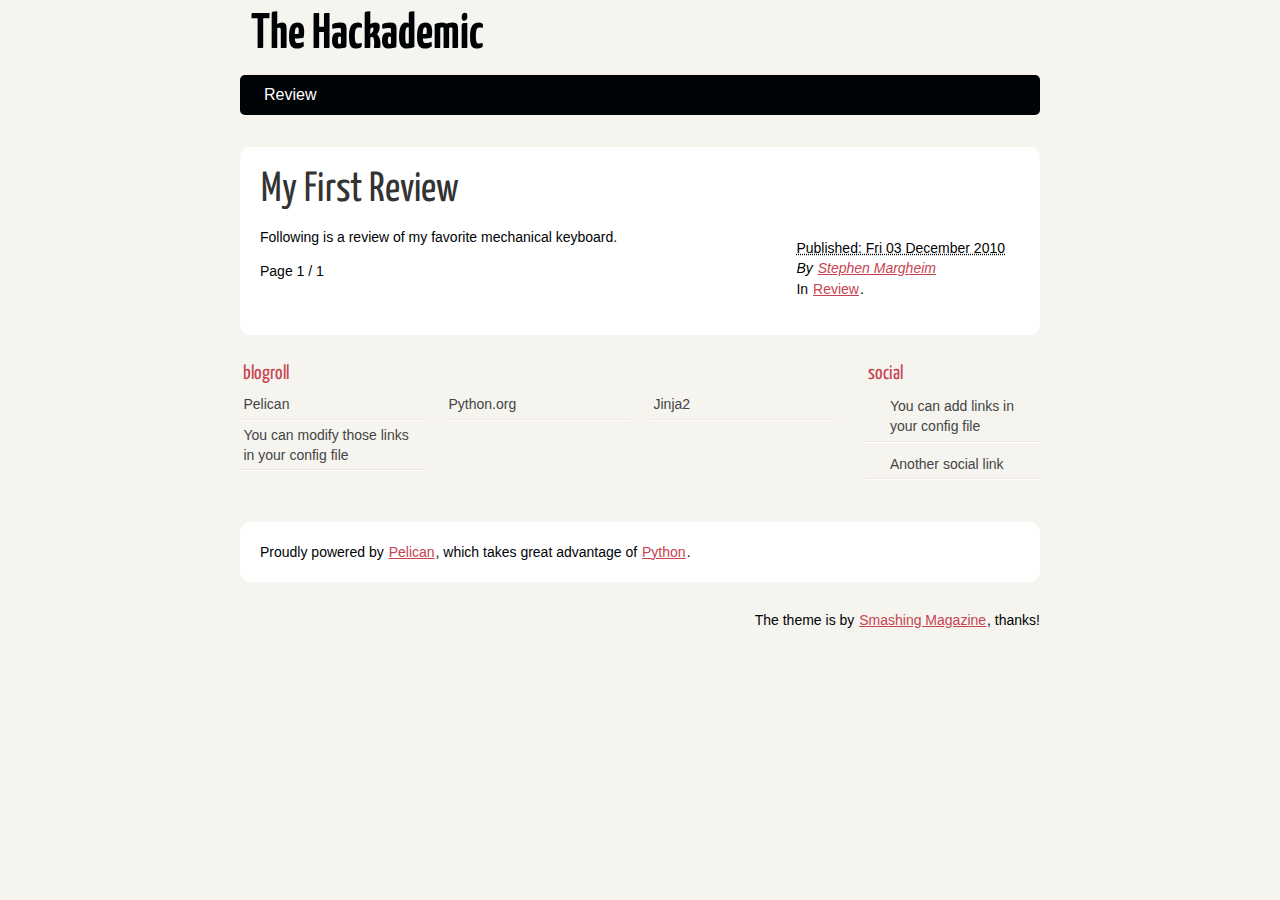
==== index.html @ 0748febf "Update documentation" ====
<!DOCTYPE html>
<html lang="en">
<head>
        <meta charset="utf-8" />
        <title>The Hackademic</title>
        <link rel="stylesheet" href="/theme/css/main.css" />

        <!--[if IE]>
            <script src="http://html5shiv.googlecode.com/svn/trunk/html5.js"></script>
        <![endif]-->
</head>

<body id="index" class="home">
        <header id="banner" class="body">
                <h1><a href="/">The Hackademic </a></h1>
                <nav><ul>
                    <li><a href="/category/review.html">Review</a></li>
                </ul></nav>
        </header><!-- /#banner -->

            <aside id="featured" class="body">
                <article>
                    <h1 class="entry-title"><a href="/my-first-review.html">My First Review</a></h1>
<footer class="post-info">
        <abbr class="published" title="2010-12-03T10:20:00">
                Published: Fri 03 December 2010
        </abbr>

        <address class="vcard author">
                By                         <a class="url fn" href="/author/stephen-margheim.html">Stephen Margheim</a>
        </address>
<p>In <a href="/category/review.html">Review</a>. </p>

</footer><!-- /.post-info --><p>Following is a review of my favorite mechanical keyboard.</p>                </article>
<p class="paginator">
    Page 1 / 1
</p>
            </aside><!-- /#featured -->
        <section id="extras" class="body">
                <div class="blogroll">
                        <h2>blogroll</h2>
                        <ul>
                            <li><a href="http://getpelican.com/">Pelican</a></li>
                            <li><a href="http://python.org/">Python.org</a></li>
                            <li><a href="http://jinja.pocoo.org/">Jinja2</a></li>
                            <li><a href="#">You can modify those links in your config file</a></li>
                        </ul>
                </div><!-- /.blogroll -->
                <div class="social">
                        <h2>social</h2>
                        <ul>

                            <li><a href="#">You can add links in your config file</a></li>
                            <li><a href="#">Another social link</a></li>
                        </ul>
                </div><!-- /.social -->
        </section><!-- /#extras -->

        <footer id="contentinfo" class="body">
                <address id="about" class="vcard body">
                Proudly powered by <a href="http://getpelican.com/">Pelican</a>, which takes great advantage of <a href="http://python.org">Python</a>.
                </address><!-- /#about -->

                <p>The theme is by <a href="http://coding.smashingmagazine.com/2009/08/04/designing-a-html-5-layout-from-scratch/">Smashing Magazine</a>, thanks!</p>
        </footer><!-- /#contentinfo -->

</body>
</html>
---- theme/css/main.css ----
/*
	Name: Smashing HTML5
	Date: July 2009
	Description: Sample layout for HTML5 and CSS3 goodness.
	Version: 1.0
	License: MIT <http://opensource.org/licenses/MIT>
	Licensed by: Smashing Media GmbH <http://www.smashingmagazine.com/>
	Original author: Enrique Ramírez <http://enrique-ramirez.com/>
*/

/* Imports */
@import url("reset.css");
@import url("pygment.css");
@import url("typogrify.css");
@import url(//fonts.googleapis.com/css?family=Yanone+Kaffeesatz&subset=latin);

/***** Global *****/
/* Body */
body {
    background: #F5F4EF;
    color: #000305;
    font-size: 87.5%; /* Base font size: 14px */
    font-family: 'Trebuchet MS', Trebuchet, 'Lucida Sans Unicode', 'Lucida Grande', 'Lucida Sans', Arial, sans-serif;
    line-height: 1.429;
    margin: 0;
    padding: 0;
    text-align: left;
}

/* Headings */
h1 {font-size: 2em }
h2 {font-size: 1.571em}	/* 22px */
h3 {font-size: 1.429em}	/* 20px */
h4 {font-size: 1.286em}	/* 18px */
h5 {font-size: 1.143em}	/* 16px */
h6 {font-size: 1em}		/* 14px */

h1, h2, h3, h4, h5, h6 {
	font-weight: 400;
	line-height: 1.1;
	margin-bottom: .8em;
    font-family: 'Yanone Kaffeesatz', arial, serif;
}

h3, h4, h5, h6 { margin-top: .8em; }
	
hr { border: 2px solid #EEEEEE; }

/* Anchors */
a {outline: 0;}
a img {border: 0px; text-decoration: none;}
a:link, a:visited {
	color: #C74350;
	padding: 0 1px;
	text-decoration: underline;
}
a:hover, a:active {
	background-color: #C74350;
	color: #fff;
	text-decoration: none;
	text-shadow: 1px 1px 1px #333;
}

h1 a:hover {
    background-color: inherit
}
	
/* Paragraphs */
div.line-block,
p { margin-top: 1em;
    margin-bottom: 1em;}

strong, b {font-weight: bold;}
em, i {font-style: italic;}

/* Lists */
ul {
	list-style: outside disc;
	margin: 0em 0 0 1.5em;
}

ol {
	list-style: outside decimal;
	margin: 0em 0 0 1.5em;
}

li { margin-top: 0.5em;}

.post-info {
    float:right;
    margin:10px;
    padding:5px;
}

.post-info p{
    margin-top: 1px;
    margin-bottom: 1px;
}

.readmore { float: right }

dl {margin: 0 0 1.5em 0;}
dt {font-weight: bold;}
dd {margin-left: 1.5em;}

pre{background-color:  rgb(238, 238, 238); padding: 10px; margin: 10px; overflow: auto;}

/* Quotes */
blockquote {
    margin: 20px;
    font-style: italic;
}
cite {}

q {}

div.note {
   float: right;
   margin: 5px;
   font-size: 85%;
   max-width: 300px;
}

/* Tables */
table {margin: .5em auto 1.5em auto; width: 98%;}
	
	/* Thead */
	thead th {padding: .5em .4em; text-align: left;}
	thead td {}

	/* Tbody */
	tbody td {padding: .5em .4em;}
	tbody th {}
	
	tbody .alt td {}
	tbody .alt th {}
	
	/* Tfoot */
	tfoot th {}
	tfoot td {}
	
/* HTML5 tags */
header, section, footer,
aside, nav, article, figure {
	display: block;
}

/***** Layout *****/
.body {clear: both; margin: 0 auto; width: 800px;}
img.right, figure.right {float: right; margin: 0 0 2em 2em;}
img.left, figure.left {float: left; margin: 0 2em 2em 0;}

/*
	Header
*****************/
#banner {
	margin: 0 auto;
	padding: 2.5em 0 0 0;
}

	/* Banner */
	#banner h1 {font-size: 3.571em; line-height: 0;}
	#banner h1 a:link, #banner h1 a:visited {
		color: #000305;
		display: block;
		font-weight: bold;
		margin: 0 0 .6em .2em;
		text-decoration: none;
	}
	#banner h1 a:hover, #banner h1 a:active {
		background: none;
		color: #C74350;
		text-shadow: none;
	}
	
	#banner h1 strong {font-size: 0.36em; font-weight: normal;}
	
	/* Main Nav */
	#banner nav {
		background: #000305;
		font-size: 1.143em;
		height: 40px;
		line-height: 30px;
		margin: 0 auto 2em auto;
		padding: 0;
		text-align: center;
		width: 800px;
		
		border-radius: 5px;
		-moz-border-radius: 5px;
		-webkit-border-radius: 5px;
	}
	
	#banner nav ul {list-style: none; margin: 0 auto; width: 800px;}
	#banner nav li {float: left; display: inline; margin: 0;}
	
	#banner nav a:link, #banner nav a:visited {
		color: #fff;
		display: inline-block;
		height: 30px;
		padding: 5px 1.5em;
		text-decoration: none;
	}
	#banner nav a:hover, #banner nav a:active,
	#banner nav .active a:link, #banner nav .active a:visited {
		background: #C74451;
		color: #fff;
		text-shadow: none !important;
	}
	
	#banner nav li:first-child a {
		border-top-left-radius: 5px;
		-moz-border-radius-topleft: 5px;
		-webkit-border-top-left-radius: 5px;
		
		border-bottom-left-radius: 5px;
		-moz-border-radius-bottomleft: 5px;
		-webkit-border-bottom-left-radius: 5px;
	}

/*
	Featured
*****************/
#featured {
	background: #fff;
	margin-bottom: 2em;
	overflow: hidden;
	padding: 20px;
	width: 760px;
	
	border-radius: 10px;
	-moz-border-radius: 10px;
	-webkit-border-radius: 10px;
}

#featured figure {
	border: 2px solid #eee;
	float: right;
	margin: 0.786em 2em 0 5em;
	width: 248px;
}
#featured figure img {display: block; float: right;}

#featured h2 {color: #C74451; font-size: 1.714em; margin-bottom: 0.333em;}
#featured h3 {font-size: 1.429em; margin-bottom: .5em;}

#featured h3 a:link, #featured h3 a:visited {color: #000305; text-decoration: none;}
#featured h3 a:hover, #featured h3 a:active {color: #fff;}

/*
	Body
*****************/
#content {
	background: #fff;
	margin-bottom: 2em;
	overflow: hidden;
	padding: 20px 20px;
	width: 760px;
	
	border-radius: 10px;
	-moz-border-radius: 10px;
	-webkit-border-radius: 10px;
}

/*
	Extras
*****************/
#extras {margin: 0 auto 3em auto; overflow: hidden;}

#extras ul {list-style: none; margin: 0;}
#extras li {border-bottom: 1px solid #fff;}
#extras h2 {
	color: #C74350;
	font-size: 1.429em;
	margin-bottom: .25em;
	padding: 0 3px;
}

#extras a:link, #extras a:visited {
	color: #444;
	display: block;
	border-bottom: 1px solid #F4E3E3;
	text-decoration: none;
	padding: .3em .25em;
}

#extras a:hover, #extras a:active {color: #fff;}

	/* Blogroll */
	#extras .blogroll {
		float: left;
		width: 615px;
	}
	
	#extras .blogroll li {float: left; margin: 0 20px 0 0; width: 185px;}
	
	/* Social */
	#extras .social {
		float: right;
		width: 175px;
	}
	
	#extras div[class='social'] a {
		background-repeat: no-repeat;
		background-position: 3px 6px;
		padding-left: 25px;
	}
	
		/* Icons */
		.social a[href*='about.me'] {background-image: url('../images/icons/aboutme.png');}
		.social a[href*='bitbucket.org'] {background-image: url('../images/icons/bitbucket.png');}
		.social a[href*='delicious.com'] {background-image: url('../images/icons/delicious.png');}
		.social a[href*='digg.com'] {background-image: url('../images/icons/digg.png');}
		.social a[href*='facebook.com'] {background-image: url('../images/icons/facebook.png');}
		.social a[href*='gitorious.org'] {background-image: url('../images/icons/gitorious.png');}
		.social a[href*='github.com'],
		.social a[href*='git.io'] {
			background-image: url('../images/icons/github.png');
			background-size: 16px 16px;
		}
		.social a[href*='gittip.com'] {background-image: url('../images/icons/gittip.png');}
		.social a[href*='plus.google.com'] {background-image: url('../images/icons/google-plus.png');}
		.social a[href*='groups.google.com'] {background-image: url('../images/icons/google-groups.png');}
		.social a[href*='news.ycombinator.com'],
		.social a[href*='hackernewsers.com'] {background-image: url('../images/icons/hackernews.png');}
		.social a[href*='last.fm'], .social a[href*='lastfm.'] {background-image: url('../images/icons/lastfm.png');}
		.social a[href*='linkedin.com'] {background-image: url('../images/icons/linkedin.png');}
		.social a[href*='reddit.com'] {background-image: url('../images/icons/reddit.png');}
		.social a[type$='atom+xml'], .social a[type$='rss+xml'] {background-image: url('../images/icons/rss.png');}
		.social a[href*='slideshare.net'] {background-image: url('../images/icons/slideshare.png');}
		.social a[href*='speakerdeck.com'] {background-image: url('../images/icons/speakerdeck.png');}
		.social a[href*='stackoverflow.com'] {background-image: url('../images/icons/stackoverflow.png');}
		.social a[href*='twitter.com'] {background-image: url('../images/icons/twitter.png');}
		.social a[href*='vimeo.com'] {background-image: url('../images/icons/vimeo.png');}
		.social a[href*='youtube.com'] {background-image: url('../images/icons/youtube.png');}

/*
	About
*****************/
#about {
	background: #fff;
	font-style: normal;
	margin-bottom: 2em;
	overflow: hidden;
	padding: 20px;
	text-align: left;
	width: 760px;
	
	border-radius: 10px;
	-moz-border-radius: 10px;
	-webkit-border-radius: 10px;
}

#about .primary {float: left; width: 165px;}
#about .primary strong {color: #C64350; display: block; font-size: 1.286em;}
#about .photo {float: left; margin: 5px 20px;}

#about .url:link, #about .url:visited {text-decoration: none;}

#about .bio {float: right; width: 500px;}

/*
	Footer
*****************/
#contentinfo {padding-bottom: 2em; text-align: right;}

/***** Sections *****/
/* Blog */
.hentry {
	display: block;
	clear: both;
	border-bottom: 1px solid #eee;
	padding: 1.5em 0;
}
li:last-child .hentry, #content > .hentry {border: 0; margin: 0;}
#content > .hentry {padding: 1em 0;}
.hentry img{display : none ;}
.entry-title {font-size: 3em; margin-bottom: 10px; margin-top: 0;}
.entry-title a:link, .entry-title a:visited {text-decoration: none; color: #333;}
.entry-title a:visited {background-color: #fff;}

.hentry .post-info * {font-style: normal;}

	/* Content */
	.hentry footer {margin-bottom: 2em;}
	.hentry footer address {display: inline;}
	#posts-list footer address {display: block;}

	/* Blog Index */
	#posts-list {list-style: none; margin: 0;}
	#posts-list .hentry {padding-left: 10px; position: relative;}
	
	#posts-list footer {
		left: 10px;
		position: relative;
        float: left;
		top: 0.5em;
		width: 190px;
	}
	
	/* About the Author */
	#about-author {
		background: #f9f9f9;
		clear: both;
		font-style: normal;
		margin: 2em 0;
		padding: 10px 20px 15px 20px;
		
		border-radius: 5px;
		-moz-border-radius: 5px;
		-webkit-border-radius: 5px;
	}
	
	#about-author strong {
		color: #C64350;
		clear: both;
		display: block;
		font-size: 1.429em;
	}
	
	#about-author .photo {border: 1px solid #ddd; float: left; margin: 5px 1em 0 0;}
	
	/* Comments */
	#comments-list {list-style: none; margin: 0 1em;}
	#comments-list blockquote {
		background: #f8f8f8;
		clear: both;
		font-style: normal;
		margin: 0;
		padding: 15px 20px;
		
		border-radius: 5px;
		-moz-border-radius: 5px;
		-webkit-border-radius: 5px;
	}
	#comments-list footer {color: #888; padding: .5em 1em 0 0; text-align: right;}
	
	#comments-list li:nth-child(2n) blockquote {background: #F5f5f5;}
	
	/* Add a Comment */
	#add-comment label {clear: left; float: left; text-align: left; width: 150px;}
	#add-comment input[type='text'],
	#add-comment input[type='email'],
	#add-comment input[type='url'] {float: left; width: 200px;}
	
	#add-comment textarea {float: left; height: 150px; width: 495px;}
	
	#add-comment p.req {clear: both; margin: 0 .5em 1em 0; text-align: right;}
	
	#add-comment input[type='submit'] {float: right; margin: 0 .5em;}
	#add-comment * {margin-bottom: .5em;}
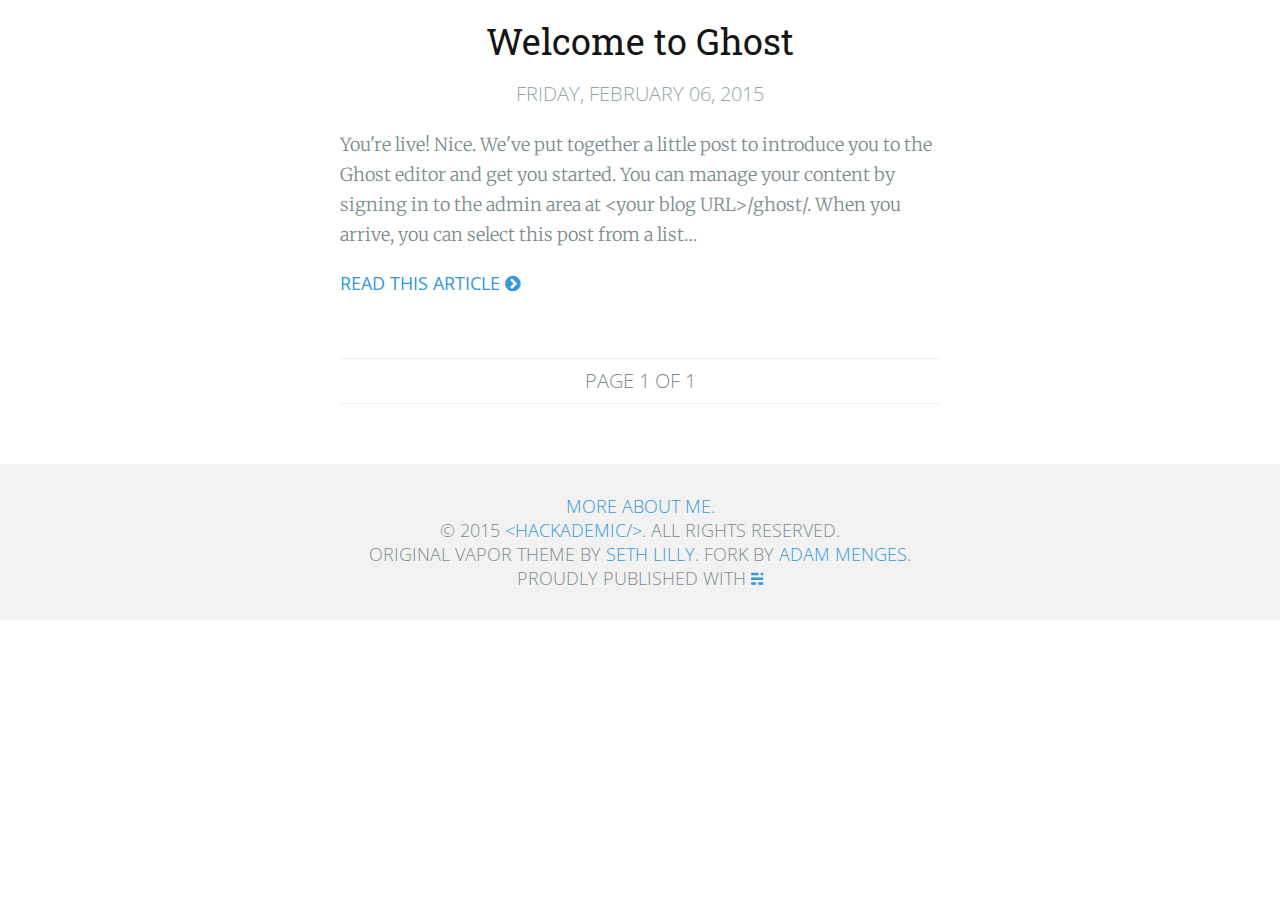
==== commit 256e4e43: "use vaporfork theme" ====
--- a/index.html
+++ b/index.html
@@ -1,68 +1,64 @@
-<!DOCTYPE html>
-<html lang="en">
+
 <head>
-        <meta charset="utf-8" />
-        <title>The Hackademic</title>
-        <link rel="stylesheet" href="/theme/css/main.css" />
+    <meta http-equiv="Content-Type" content="text/html" charset="UTF-8">
+    <meta http-equiv="X-UA-Compatible" content="IE=edge,chrome=1">
 
-        <!--[if IE]>
-            <script src="http://html5shiv.googlecode.com/svn/trunk/html5.js"></script>
-        <![endif]-->
+    <title>&lt;hackademic/&gt;</title>
+    <meta name="description" content="Thoughts, stories and ideas.">
+
+    <meta name="HandheldFriendly" content="True">
+    <meta name="MobileOptimized" content="320">
+    <meta name="viewport" content="width=device-width, initial-scale=1.0">
+
+    <link rel="stylesheet" type="text/css" href="assets/css/normalize.css">
+    <link rel="stylesheet" type="text/css" href="assets/css/screen.css">
+
+    <link rel="canonical" href="index.html">
+    <meta name="generator" content="Ghost 0.5">
+    <link rel="alternate" type="application/rss+xml" title="&lt;hackademic/&gt;" href="rss/index.html">
 </head>
+<body class="home-template">
 
-<body id="index" class="home">
-        <header id="banner" class="body">
-                <h1><a href="/">The Hackademic </a></h1>
-                <nav><ul>
-                    <li><a href="/category/review.html">Review</a></li>
-                </ul></nav>
-        </header><!-- /#banner -->
+    
+<!-- <header id="site-head">
+    <a id="blog-logo" href="http://localhost:2368"><div class="bloglogo" style="background: url(/content/images/2015/02/hackademic.png)"></div></a>
+    <h1 class="blog-title"><a href="http://localhost:2368">&lt;hackademic/&gt;</a></h1>
+    <h2 class="blog-description">Thoughts, stories and ideas.</h2>
+</header> -->
 
-            <aside id="featured" class="body">
-                <article>
-                    <h1 class="entry-title"><a href="/my-first-review.html">My First Review</a></h1>
-<footer class="post-info">
-        <abbr class="published" title="2010-12-03T10:20:00">
-                Published: Fri 03 December 2010
-        </abbr>
+<main class="content" role="main">
 
-        <address class="vcard author">
-                By                         <a class="url fn" href="/author/stephen-margheim.html">Stephen Margheim</a>
-        </address>
-<p>In <a href="/category/review.html">Review</a>. </p>
 
-</footer><!-- /.post-info --><p>Following is a review of my favorite mechanical keyboard.</p>                </article>
-<p class="paginator">
-    Page 1 / 1
-</p>
-            </aside><!-- /#featured -->
-        <section id="extras" class="body">
-                <div class="blogroll">
-                        <h2>blogroll</h2>
-                        <ul>
-                            <li><a href="http://getpelican.com/">Pelican</a></li>
-                            <li><a href="http://python.org/">Python.org</a></li>
-                            <li><a href="http://jinja.pocoo.org/">Jinja2</a></li>
-                            <li><a href="#">You can modify those links in your config file</a></li>
-                        </ul>
-                </div><!-- /.blogroll -->
-                <div class="social">
-                        <h2>social</h2>
-                        <ul>
+    <article class="preview">
+        <header>
+            <h1 class="post-title"><a href="welcome-to-ghost/">Welcome to Ghost</a></h1>
+            <div class="post-meta"><time datetime="2015-02-06">Friday, February 06, 2015</time></div>
+        </header>
+        <section class="post-excerpt">
+            <p>You're live! Nice. We've put together a little post to introduce you to the Ghost editor and get you started. You can manage your content by signing in to the admin area at &lt;your blog URL&gt;/ghost/. When you arrive, you can select this post from a list…</p>
+            <p class="readmore"><a href="welcome-to-ghost/">Read this article <i class="fa fa-chevron-circle-right"></i></a></p>
+        </section>
+    </article>
 
-                            <li><a href="#">You can add links in your config file</a></li>
-                            <li><a href="#">Another social link</a></li>
-                        </ul>
-                </div><!-- /.social -->
-        </section><!-- /#extras -->
 
-        <footer id="contentinfo" class="body">
-                <address id="about" class="vcard body">
-                Proudly powered by <a href="http://getpelican.com/">Pelican</a>, which takes great advantage of <a href="http://python.org">Python</a>.
-                </address><!-- /#about -->
+    <nav class="pagination" role="pagination">
+    <span class="page-number">Page 1 of 1</span>
+</nav>
 
-                <p>The theme is by <a href="http://coding.smashingmagazine.com/2009/08/04/designing-a-html-5-layout-from-scratch/">Smashing Magazine</a>, thanks!</p>
-        </footer><!-- /#contentinfo -->
+</main>
+
+    <footer class="site-footer">
+        <div class="inner">
+            <!-- You should swap this info out for your own, would be better to have it customizable, but it doesn't look like ghost currently lets one pull from author data unless you're viewing a post. -->
+            <section><a href="http://localhost:2368/about">More about me.</a></section>
+             <section class="copyright">© 2015 <a href="http://localhost:2368/about">&lt;hackademic/&gt;</a>. All rights reserved.</section>
+             <section>Original Vapor theme by <a href="http://sethlilly.com/">Seth Lilly</a>. Fork by <a href="http://adammenges.com/">Adam Menges</a>.</section>
+             <section class="poweredby">Proudly published with <a class="icon-ghost" href="http://ghost.org"><span class="hidden">Ghost</span></a></section>
+        </div>
+    </footer>
+
+    <script src="public/jquery.js?v=ed610de8bd"></script>
+
+    <script type="text/javascript" src="assets/js/index.js"></script>
 
 </body>
-</html>--- a/assets/css/screen.css
+++ b/assets/css/screen.css
@@ -0,0 +1,499 @@
+@import url(http://fonts.googleapis.com/css?subset=latin,cyrillic-ext,latin-ext,cyrillic&family=Open+Sans+Condensed:300|Merriweather:400,300,300italic,400italic,700,700italic|Roboto+Slab:400,300);
+
+@import url(http://netdna.bootstrapcdn.com/font-awesome/4.0.3/css/font-awesome.css);
+/* === Core Styles === */
+body {
+  background-color: #ffffff;
+  color: #7f8c8d;
+  font-size: 15px;
+  font-weight: 100;
+  line-height: 1.6em;
+  margin: 0;
+  padding: 0;
+  -webkit-font-smoothing: subpixel-antialiased;
+}
+body * {
+  max-height: 1000000em;
+}
+h1,
+h2,
+h3,
+h4,
+p,
+li,
+dt,
+dd {
+  font-family: "Merriweather", "Open Sans", "Helvetica Neue", Helvetica, Arial, "Nimbus L", sans-serif;
+}
+h1,
+.post-meta {
+  text-align: center;
+}
+a,
+a:visited {
+  color: #3498db;
+  text-decoration: none;
+  transition: color ease 0.7s;
+  -webkit-transition: color ease 0.7s;
+}
+a:focus,
+a:hover {
+  color: #02090e;
+}
+p,
+li,
+dt,
+dd {
+  font-size: 18px;
+  font-weight: 100;
+  line-height: 30px;
+}
+dt {
+  font-weight: 400;
+}
+li {
+  padding-left: 0.8em;
+}
+pre {
+  font-family: "Consolas", Courier, monospace;
+  font-size: 1em;
+  line-height: 1.2em;
+  padding: 1em;
+  white-space: pre;
+  white-space: pre-wrap;
+  white-space: -moz-pre-wrap;
+  white-space: -pre-wrap;
+  white-space: -o-pre-wrap;
+  word-wrap: break-word;
+  background-color: rgba(0, 0, 0, 0.05);
+}
+p code {
+  font-family: "Consolas", Courier, monospace;
+  font-size: .8em;
+  line-height: 1.2em;
+}
+h1 {
+  color: #151515;
+  font-family: "Roboto Slab", "Merriweather", "Open Sans", "Helvetica Neue", Helvetica, Arial, "Nimbus L", sans-serif;
+  font-size: 36px;
+  font-weight: 400;
+  line-height: 42px;
+  margin: 0;
+  padding: 0;
+}
+#site-head,
+article,
+nav,
+article.preview,
+a.archive-link,
+.article-nav {
+  margin: 20px auto;
+  max-width: 600px;
+  width: 90%;
+}
+#site-head img {
+  max-width: 100%;
+}
+article.preview {
+  margin-bottom: 4em;
+}
+article.preview p.readmore {
+  font-family: "Open Sans Condensed", "Open Sans", "Helvetica Neue", Helvetica, Arial, "Nimbus L", sans-serif;
+  margin-top: 1em;
+  text-transform: uppercase;
+  font-weight: 400;
+}
+/* === Header === */
+#blog-logo {
+  display: block;
+  max-width: 100px;
+  margin: 50px auto 0;
+  text-align: center;
+}
+#blog-logo div.bloglogo {
+  width: 100px;
+  height: 100px;
+  border-radius: 50%;
+  background-size: cover !important;
+  background-position: center center !important;
+  background-color: #ffffff;
+}
+h1.blog-title,
+h2.blog-description {
+  text-align: center;
+}
+h1.blog-title {
+  font-size: 48px;
+  line-height: 52px;
+  margin-top: 10px;
+  margin-bottom: 30px;
+  padding: 0;
+}
+h2.blog-description {
+  border-bottom: 1px solid #ecf0f1;
+  border-top: 1px solid #ecf0f1;
+  margin-bottom: 3em;
+  padding: .5em 1em;
+  line-height: 1.2em;
+}
+header.article-header,
+header.page-header {
+  margin-bottom: 3em;
+}
+/* === Body === */
+section.author,
+section.share {
+  width: 100%;
+  text-align: left;
+  text-transform: none;
+}
+.home {
+  text-align: center;
+  width: 100%;
+  font-size: 19px;
+  background: rgba(0, 0, 0, 0.04);
+  font-weight: 700;
+  padding-bottom: 20px;
+  padding-top: 20px;
+  font-family: "Open Sans Condensed", "Open Sans", "Helvetica Neue", Helvetica, Arial, "Nimbus L", sans-serif;
+}
+section.share {
+  margin-top: 1em;
+  border-top: 1px solid #ecf0f1;
+  padding-top: 1em;
+  text-align: right;
+}
+section.author h4,
+section.author p,
+section.share p {
+  padding: 0;
+  margin: 0;
+}
+section.author h4 {
+  font-family: "Roboto Slab", "Merriweather", "Open Sans", "Helvetica Neue", Helvetica, Arial, "Nimbus L", sans-serif;
+  font-weight: 400;
+  margin-bottom: 4px;
+}
+section.author p.attr,
+section.share p.info {
+  font-size: 16px;
+  line-height: 20px;
+  text-transform: uppercase;
+  font-family: "Open Sans Condensed", "Open Sans", "Helvetica Neue", Helvetica, Arial, "Nimbus L", sans-serif;
+}
+section.author p.attr {
+  margin-bottom: 2px;
+}
+section.share p.info {
+  display: inline-block;
+}
+section.author p.bio {
+  font-size: 16px;
+  margin-left: 82px;
+  line-height: 1.4em;
+}
+blockquote {
+  font-family: "Open Sans Condensed", "Open Sans", "Helvetica Neue", Helvetica, Arial, "Nimbus L", sans-serif;
+  font-size: 1.6em;
+  font-weight: 300;
+  line-height: 1.2em;
+  font-style: italic;
+  text-transform: uppercase;
+  border-left: 0.5em solid rgba(0, 0, 0, 0.05);
+  margin-left: 1em;
+  padding-left: 1em;
+}
+blockquote p {
+  font-family: "Open Sans Condensed", "Open Sans", "Helvetica Neue", Helvetica, Arial, "Nimbus L", sans-serif;
+  font-size: 1.6em;
+  font-weight: 300;
+  line-height: 1.2em;
+  font-style: italic;
+  text-transform: uppercase;
+}
+.post-meta {
+  color: #95a5a6;
+  font-family: "Open Sans Condensed", "Open Sans", "Helvetica Neue", Helvetica, Arial, "Nimbus L", sans-serif;
+  font-size: 20px;
+  font-weight: 300;
+  margin-top: 1em;
+  margin-bottom: 1.2em;
+  text-transform: uppercase;
+}
+.tags {
+  font-size: 16px;
+  margin-bottom: 0.6em;
+}
+div.authorimage {
+  width: 70px;
+  height: 70px;
+  border-radius: 50%;
+  background-size: cover !important;
+  background-position: center center !important;
+  margin-right: 10px;
+  float: left;
+}
+h1.post-title a,
+h1.blog-title a {
+  color: #151515;
+  transition: color ease 0.7s;
+  -webkit-transition: color ease 0.7s;
+}
+h1.post-title a:focus,
+h1.post-title a:hover,
+h1.blog-title a:focus,
+h1.blog-title a:hover {
+  color: #3498db;
+  text-decoration: none;
+}
+h2 {
+  font-family: "Open Sans Condensed", "Open Sans", "Helvetica Neue", Helvetica, Arial, "Nimbus L", sans-serif;
+  margin-top: 2em;
+  text-transform: uppercase;
+  font-weight: 300;
+}
+section.post-content img {
+  display: block;
+  margin: 0 auto;
+  max-width: 100%;
+}
+section.preview.archive h2 {
+  text-align: left;
+}
+section.author {
+  overflow: hidden;
+}
+img.userimage {
+  width: 70px;
+  max-width: 70px;
+  max-height: 70px;
+  border-radius: 50%;
+  margin-right: 10px;
+  float: left;
+}
+/* === Footer === */
+footer {
+  background: rgba(0, 0, 0, 0.05);
+  margin: 4em 0 0;
+  padding: 2em 0;
+  text-align: center;
+}
+footer section {
+  font-family: "Open Sans Condensed", "Open Sans", "Helvetica Neue", Helvetica, Arial, "Nimbus L", sans-serif;
+  font-weight: 300;
+  font-size: 18px;
+  margin: 0 auto;
+  max-width: 600px;
+  text-transform: uppercase;
+  width: 90%;
+}
+footer.post-footer {
+  background: none;
+  border-top: 1px solid #ecf0f1;
+  margin-top: 1em;
+}
+/* === Navigation and Pagination === */
+nav {
+  border-bottom: 1px solid #ecf0f1;
+  border-top: 1px solid #ecf0f1;
+  margin-bottom: 3em;
+  text-align: center;
+}
+nav ul {
+  list-style: none;
+  margin: 0 auto;
+  padding: 0;
+  width: 100%;
+  overflow: hidden;
+  text-align: center;
+}
+nav li {
+  display: inline-block;
+  font-family: "Open Sans Condensed", "Open Sans", "Helvetica Neue", Helvetica, Arial, "Nimbus L", sans-serif;
+  font-size: 18px;
+  font-weight: 300;
+  margin: 0 2em;
+  padding: 0;
+  text-align: center;
+  text-transform: uppercase;
+  width: 4em;
+}
+nav li a {
+  display: block;
+  padding: .5em 0;
+}
+nav li:first-child {
+  margin-left: 0;
+  margin-right: 0;
+  text-align: right;
+}
+nav li:last-child {
+  margin-left: 0;
+  margin-right: 0;
+  text-align: left;
+}
+a.archive-link {
+  border-bottom: 1px solid #ecf0f1;
+  border-top: 1px solid #ecf0f1;
+  display: block;
+  font-family: "Open Sans Condensed", "Open Sans", "Helvetica Neue", Helvetica, Arial, "Nimbus L", sans-serif;
+  font-size: 24px;
+  font-weight: 300;
+  margin-bottom: 3em;
+  margin-top: 3em;
+  padding: .5em 0;
+  text-align: center;
+  text-transform: uppercase;
+}
+.pagination {
+  position: relative;
+  width: 90%;
+  max-width: 600px;
+  font-family: "Open Sans Condensed", "Open Sans", "Helvetica Neue", Helvetica, Arial, "Nimbus L", sans-serif;
+  text-transform: uppercase;
+  font-size: 20px;
+  color: #7f8c8d;
+  text-align: center;
+  padding: 0.5em 0;
+}
+.pagination a {
+  color: #3498db;
+}
+.older-posts,
+.newer-posts {
+  position: absolute;
+  display: inline-block;
+  padding: 0;
+  text-decoration: none;
+  transition: color ease 0.7s;
+  -webkit-transition: color ease 0.7s;
+}
+.older-posts {
+  right: 0;
+}
+.page-number {
+  display: inline-block;
+  padding: 0;
+  margin: 0;
+}
+.newer-posts {
+  left: 0;
+}
+.older-posts:hover,
+.newer-posts:hover {
+  color: #02090e;
+  text-decoration: none;
+}
+/* === Extras === */
+.gist {
+  margin-top: 1em;
+  margin-bottom: 1em;
+  border-collapse: collapse !important;
+}
+.gist .gist-file {
+  font-family: "Consolas", Courier, monospace;
+  border: 1px solid rgba(0, 0, 0, 0.05) !important;
+}
+.gist .gist-file .gist-meta {
+  font-family: "Open Sans Condensed", "Open Sans", "Helvetica Neue", Helvetica, Arial, "Nimbus L", sans-serif !important;
+  font-weight: 300 !important;
+  text-transform: uppercase !important;
+  display: none !important;
+  /* Hide GitHub attribution */
+
+}
+.gist .gist-file .gist-meta a:visited {
+  color: #3498db !important;
+}
+.gist .gist-file .gist-data {
+  background: #fdfdfd !important;
+  border-bottom: none !important;
+  /* Hide GitHub attribution */
+
+}
+.gist .gist-file .gist-data .line-numbers {
+  border-right: none !important;
+}
+.gist .gist-file .gist-data .line-numbers,
+.gist .gist-file .gist-meta {
+  background-color: rgba(0, 0, 0, 0.05) !important;
+}
+.gist .gist-file .gist-data .line-numbers,
+.gist .gist-file .gist-data .line-pre {
+  line-height: 1.2em !important;
+}
+.hidden {
+  text-indent: -9999px;
+  visibility: hidden;
+  display: none;
+}
+@font-face {
+  font-family: 'icons';
+  src: url('../fonts/icons.eot');
+  src: url('../fonts/icons.eot?') format('embedded-opentype'), url('../fonts/icons.woff') format('woff'), url('../fonts/icons.ttf') format('truetype'), url('../fonts/icons.svg') format('svg');
+  font-weight: normal;
+  font-style: normal;
+}
+.icon-ghost,
+.icon-feed,
+.icon-twitter,
+.icon-google-plus,
+.icon-facebook {
+  font-family: 'icons';
+  speak: none;
+  font-style: normal;
+  font-weight: normal;
+  font-variant: normal;
+  text-transform: none;
+  line-height: 1;
+  -webkit-font-smoothing: antialiased;
+  text-decoration: none;
+}
+.icon-twitter,
+.icon-google-plus,
+.icon-facebook {
+  padding-left: 0.5em;
+}
+.icon-ghost:before {
+  content: "\e000";
+}
+.icon-feed:before {
+  content: "\e001";
+}
+.icon-twitter:before {
+  content: "\e002";
+  font-size: 1.1em;
+}
+.icon-google-plus:before {
+  content: "\e003";
+}
+.icon-facebook:before {
+  content: "\e004";
+}
+.icon-ghost {
+  font-size: 12px;
+  position: relative;
+  top: -1px;
+}
+/* === Media Queries === */
+@media only screen and (min-width: 320px) and (max-width: 500px) {
+  footer section span.copyright {
+    display: block;
+  }
+  nav li {
+    width: auto;
+  }
+  .older-posts,
+  .newer-posts {
+    position: static;
+  }
+  .newer-posts {
+    margin-bottom: 10px;
+  }
+  .older-posts {
+    margin-top: 10px;
+  }
+  .page-number {
+    display: block;
+  }
+}
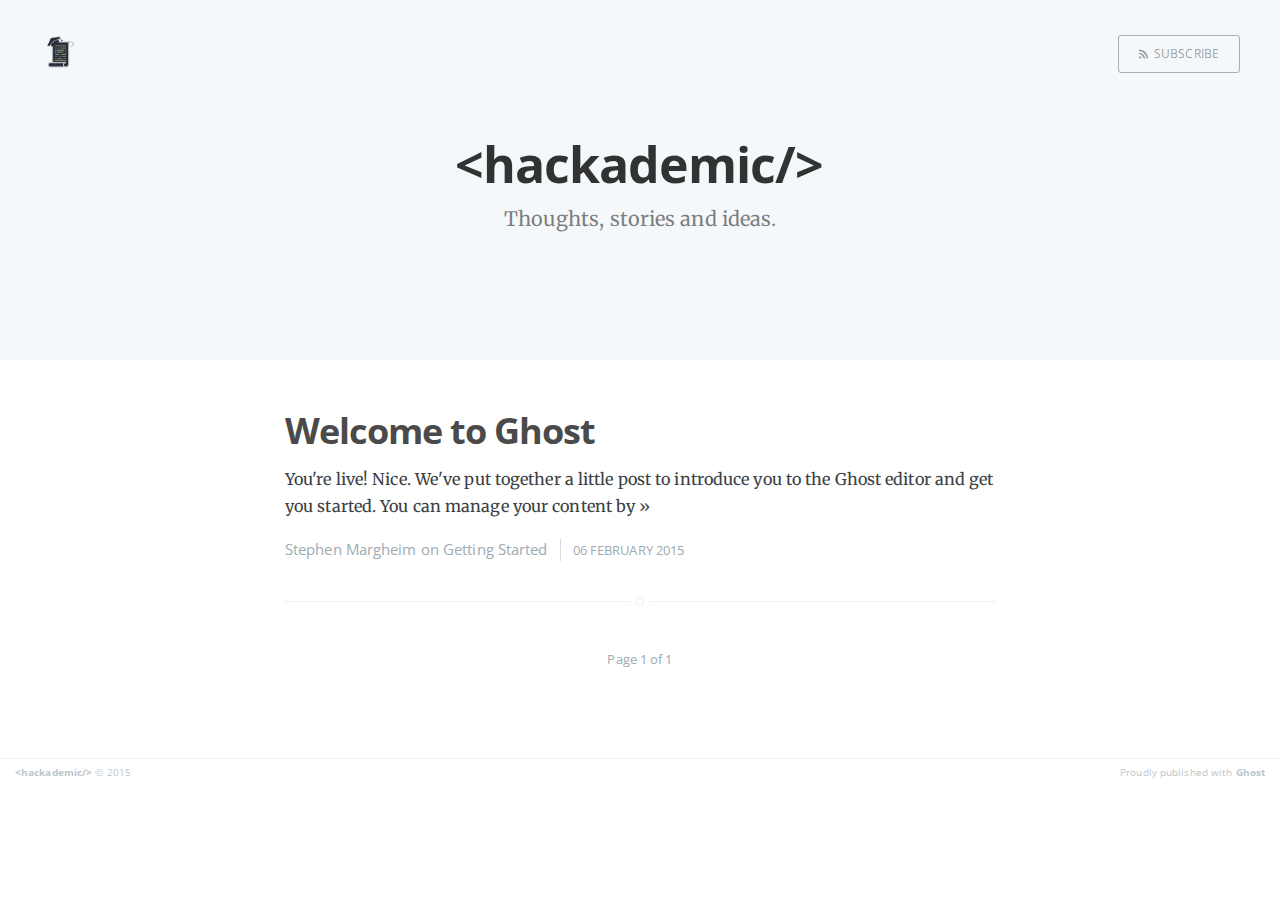
==== commit f42e119c: "revert to casper theme" ====
--- a/index.html
+++ b/index.html
@@ -1,17 +1,18 @@
 
 <head>
-    <meta http-equiv="Content-Type" content="text/html" charset="UTF-8">
-    <meta http-equiv="X-UA-Compatible" content="IE=edge,chrome=1">
+    <meta charset="utf-8">
+    <meta http-equiv="X-UA-Compatible" content="IE=edge">
 
     <title>&lt;hackademic/&gt;</title>
     <meta name="description" content="Thoughts, stories and ideas.">
 
     <meta name="HandheldFriendly" content="True">
-    <meta name="MobileOptimized" content="320">
     <meta name="viewport" content="width=device-width, initial-scale=1.0">
 
-    <link rel="stylesheet" type="text/css" href="assets/css/normalize.css">
-    <link rel="stylesheet" type="text/css" href="assets/css/screen.css">
+    <link rel="shortcut icon" href="favicon.ico">
+
+    <link rel="stylesheet" type="text/css" href="assets/css/screen.css?v=ed610de8bd">
+    <link rel="stylesheet" type="text/css" href="http://fonts.googleapis.com/css?family=Merriweather:300,700,700italic,300italic%7COpen+Sans:700,400">
 
     <link rel="canonical" href="index.html">
     <meta name="generator" content="Ghost 0.5">
@@ -20,45 +21,57 @@
 <body class="home-template">
 
     
-<!-- <header id="site-head">
-    <a id="blog-logo" href="http://localhost:2368"><div class="bloglogo" style="background: url(/content/images/2015/02/hackademic.png)"></div></a>
-    <h1 class="blog-title"><a href="http://localhost:2368">&lt;hackademic/&gt;</a></h1>
-    <h2 class="blog-description">Thoughts, stories and ideas.</h2>
-</header> -->
+<header class="main-header no-cover">
+    <nav class="main-nav overlay clearfix">
+        <a class="blog-logo" href="index.html"><img src="content/images/2015/02/hackademic.png" alt="Blog Logo"></a>
+        <a class="subscribe-button icon-feed" href="rss/index.rss">Subscribe</a>
+    </nav>
+    <div class="vertical">
+        <div class="main-header-content inner">
+            <h1 class="page-title">&lt;hackademic/&gt;</h1>
+            <h2 class="page-description">Thoughts, stories and ideas.</h2>
+        </div>
+    </div>
+    <a class="scroll-down icon-arrow-left" href="index.html#content" data-offset="-45"><span class="hidden">Scroll Down</span></a>
+</header>
 
-<main class="content" role="main">
+<main id="content" class="content" role="main">
 
-
-    <article class="preview">
-        <header>
-            <h1 class="post-title"><a href="welcome-to-ghost/">Welcome to Ghost</a></h1>
-            <div class="post-meta"><time datetime="2015-02-06">Friday, February 06, 2015</time></div>
+    <div class="extra-pagination inner">
+        <nav class="pagination" role="navigation">
+        <span class="page-number">Page 1 of 1</span>
+    </nav>
+    </div>
+    
+    <article class="post tag-getting-started">
+        <header class="post-header">
+            <h2 class="post-title"><a href="welcome-to-ghost/">Welcome to Ghost</a></h2>
         </header>
         <section class="post-excerpt">
-            <p>You're live! Nice. We've put together a little post to introduce you to the Ghost editor and get you started. You can manage your content by signing in to the admin area at &lt;your blog URL&gt;/ghost/. When you arrive, you can select this post from a list…</p>
-            <p class="readmore"><a href="welcome-to-ghost/">Read this article <i class="fa fa-chevron-circle-right"></i></a></p>
+            <p>You're live! Nice. We've put together a little post to introduce you to the Ghost editor and get you started. You can manage your content by <a class="read-more" href="welcome-to-ghost/">»</a></p>
         </section>
+        <footer class="post-meta">
+            
+            <a href="author/stephen/">Stephen Margheim</a>
+             on <a href="tag/getting-started/">Getting Started</a>
+            <time class="post-date" datetime="2015-02-06">06 February 2015</time>
+        </footer>
     </article>
-
-
-    <nav class="pagination" role="pagination">
-    <span class="page-number">Page 1 of 1</span>
-</nav>
+    
+    <nav class="pagination" role="navigation">
+        <span class="page-number">Page 1 of 1</span>
+    </nav>
 
 </main>
 
-    <footer class="site-footer">
-        <div class="inner">
-            <!-- You should swap this info out for your own, would be better to have it customizable, but it doesn't look like ghost currently lets one pull from author data unless you're viewing a post. -->
-            <section><a href="http://localhost:2368/about">More about me.</a></section>
-             <section class="copyright">© 2015 <a href="http://localhost:2368/about">&lt;hackademic/&gt;</a>. All rights reserved.</section>
-             <section>Original Vapor theme by <a href="http://sethlilly.com/">Seth Lilly</a>. Fork by <a href="http://adammenges.com/">Adam Menges</a>.</section>
-             <section class="poweredby">Proudly published with <a class="icon-ghost" href="http://ghost.org"><span class="hidden">Ghost</span></a></section>
-        </div>
+    <footer class="site-footer clearfix">
+        <section class="copyright"><a href="index.html">&lt;hackademic/&gt;</a> © 2015</section>
+        <section class="poweredby">Proudly published with <a href="https://ghost.org">Ghost</a></section>
     </footer>
 
     <script src="public/jquery.js?v=ed610de8bd"></script>
 
-    <script type="text/javascript" src="assets/js/index.js"></script>
+    <script type="text/javascript" src="assets/js/jquery.fitvids.js?v=ed610de8bd"></script>
+    <script type="text/javascript" src="assets/js/index.js?v=ed610de8bd"></script>
 
 </body>
--- a/assets/css/screen.css
+++ b/assets/css/screen.css
@@ -1,499 +1,1784 @@
-@import url(http://fonts.googleapis.com/css?subset=latin,cyrillic-ext,latin-ext,cyrillic&family=Open+Sans+Condensed:300|Merriweather:400,300,300italic,400italic,700,700italic|Roboto+Slab:400,300);
-
-@import url(http://netdna.bootstrapcdn.com/font-awesome/4.0.3/css/font-awesome.css);
-/* === Core Styles === */
+/* ==========================================================================
+   Table of Contents
+   ========================================================================== */
+
+/*
+
+    0.  Normalize
+    1.  Icons
+    2.  General
+    3.  Utilities
+    4.  General
+    5.  Single Post
+    6.  Tag Archive
+    7.  Third Party Elements
+    8.  Pagination
+    9.  Footer
+    10. Media Queries (Tablet)
+    11. Media Queries (Mobile)
+    12. Animations
+
+*/
+
+/* ==========================================================================
+   0. Normalize.css v2.1.3 | MIT License | git.io/normalize | (minified)
+   ========================================================================== */
+
+article, aside, details,
+figcaption, figure,
+footer, header, hgroup,
+main, nav, section,
+summary { display: block; }
+audio, canvas, video { display: inline-block; }
+audio:not([controls]) { display: none; height: 0; }
+[hidden], template { display: none; }
+html {
+   font-family: sans-serif;
+   -ms-text-size-adjust: 100%;
+   -webkit-text-size-adjust: 100%;
+}
+body { margin: 0; }
+a { background: transparent; }
+a:focus { outline: thin dotted; }
+a:active, a:hover { outline: 0; }
+h1 { font-size: 2em; margin: 0.67em 0; }
+abbr[title] { border-bottom: 1px dotted; }
+b, strong { font-weight: 700; }
+dfn { font-style: italic; }
+hr {
+   -moz-box-sizing: content-box;
+   box-sizing: content-box;
+   height: 0;
+}
+mark { background: #FF0; color: #000; }
+code, kbd, pre,
+samp { font-family: monospace, serif; font-size: 1em; }
+pre { white-space: pre-wrap; }
+q { quotes: "\201C" "\201D" "\2018" "\2019"; }
+small { font-size: 80%; }
+sub, sup {
+   font-size: 75%;
+   line-height: 0;
+   position: relative;
+   vertical-align: baseline;
+}
+sup { top: -0.5em; }
+sub { bottom: -0.25em; }
+img { border: 0; }
+svg:not(:root) { overflow: hidden; }
+figure { margin: 0; }
+fieldset {
+   border: 1px solid #c0c0c0;
+   margin: 0 2px;
+   padding: 0.35em 0.625em 0.75em;
+}
+legend { border: 0; padding: 0; }
+button, input, select,
+textarea { font-family: inherit; font-size: 100%; margin: 0; }
+button, input { line-height: normal; }
+button, select { text-transform: none; }
+button, html input[type="button"],
+input[type="reset"], input[type="submit"] {
+   -webkit-appearance: button;
+   cursor: pointer;
+}
+button[disabled], html input[disabled] { cursor: default; }
+input[type="checkbox"],
+input[type="radio"] { box-sizing: border-box; padding: 0; }
+input[type="search"] {
+   -webkit-appearance: textfield;
+   -moz-box-sizing: content-box;
+   -webkit-box-sizing: content-box;
+   box-sizing: content-box;
+}
+input[type="search"]::-webkit-search-cancel-button,
+input[type="search"]::-webkit-search-decoration { -webkit-appearance: none; }
+button::-moz-focus-inner,
+input::-moz-focus-inner { border: 0; padding: 0; }
+textarea { overflow: auto; vertical-align: top; }
+table { border-collapse: collapse; border-spacing: 0; }
+
+
+/* ==========================================================================
+   1. Icons - Sets up the icon font and respective classes
+   ========================================================================== */
+
+/* Import the font file with the icons in it */
+@font-face {
+    font-family: "casper-icons";
+    src:url("../fonts/casper-icons.eot");
+    src:url("../fonts/casper-icons.eot?") format("embedded-opentype"),
+        url("../fonts/casper-icons.woff") format("woff"),
+        url("../fonts/casper-icons.ttf") format("truetype"),
+        url("../fonts/casper-icons.svg") format("svg");
+    font-weight: normal;
+    font-style: normal;
+}
+
+/* Apply these base styles to all icons */
+[class^="icon-"]:before, [class*=" icon-"]:before {
+    font-family: "casper-icons", "Open Sans", sans-serif;
+    speak: none;
+    font-style: normal;
+    font-weight: normal;
+    font-variant: normal;
+    text-transform: none;
+    line-height: 1;
+    text-decoration: none !important;
+    -webkit-font-smoothing: antialiased;
+    -moz-osx-font-smoothing: grayscale;
+}
+
+/* Each icon is created by inserting the correct character into the
+   content of the :before pseudo element. Like a boss. */
+.icon-ghost:before {
+    content: "\f600";
+}
+.icon-feed:before {
+    content: "\f601";
+}
+.icon-twitter:before {
+    content: "\f602";
+    font-size: 1.1em;
+}
+.icon-google-plus:before {
+    content: "\f603";
+}
+.icon-facebook:before {
+    content: "\f604";
+}
+.icon-arrow-left:before {
+    content: "\f605";
+}
+.icon-stats:before {
+    content: "\f606";
+}
+.icon-location:before {
+    content: "\f607";
+    margin-left: -3px; /* Tracking fix */
+}
+.icon-link:before {
+    content: "\f608";
+}
+
+
+/* ==========================================================================
+   2. General - Setting up some base styles
+   ========================================================================== */
+
+html {
+    height: 100%;
+    max-height: 100%;
+    font-size: 62.5%;
+    -webkit-tap-highlight-color: rgba(0, 0, 0, 0);
+}
+
 body {
-  background-color: #ffffff;
-  color: #7f8c8d;
-  font-size: 15px;
-  font-weight: 100;
-  line-height: 1.6em;
-  margin: 0;
-  padding: 0;
-  -webkit-font-smoothing: subpixel-antialiased;
-}
-body * {
-  max-height: 1000000em;
-}
-h1,
-h2,
-h3,
-h4,
-p,
-li,
-dt,
-dd {
-  font-family: "Merriweather", "Open Sans", "Helvetica Neue", Helvetica, Arial, "Nimbus L", sans-serif;
-}
-h1,
+    height: 100%;
+    max-height: 100%;
+    font-family: "Merriweather", serif;
+    letter-spacing: 0.01rem;
+    font-size: 1.8rem;
+    line-height: 1.75em;
+    color: #3A4145;
+    -webkit-font-feature-settings: 'kern' 1;
+    -moz-font-feature-settings: 'kern' 1;
+    -o-font-feature-settings: 'kern' 1;
+}
+
+::-moz-selection {
+    background: #D6EDFF;
+}
+
+::selection {
+    background: #D6EDFF;
+}
+
+h1, h2, h3,
+h4, h5, h6 {
+    -webkit-font-feature-settings: 'dlig' 1, 'liga' 1, 'lnum' 1, 'kern' 1;
+    -moz-font-feature-settings: 'dlig' 1, 'liga' 1, 'lnum' 1, 'kern' 1;
+    -o-font-feature-settings: 'dlig' 1, 'liga' 1, 'lnum' 1, 'kern' 1;
+    color: #2E2E2E;
+    line-height: 1.15em;
+    margin: 0 0 0.4em 0;
+    font-family: "Open Sans", sans-serif;
+}
+
+h1 {
+    font-size: 5rem;
+    letter-spacing: -2px;
+    text-indent: -3px;
+}
+
+h2 {
+    font-size: 3.6rem;
+    letter-spacing: -1px;
+}
+
+h3 {
+    font-size: 3rem;
+}
+
+h4 {
+    font-size: 2.5rem;
+}
+
+h5 {
+    font-size: 2rem;
+}
+
+h6 {
+    font-size: 2rem;
+}
+
+a {
+    color: #4A4A4A;
+    transition: color ease 0.3s;
+}
+
+a:hover {
+    color: #111;
+}
+
+p, ul, ol, dl {
+    -webkit-font-feature-settings: 'liga' 1, 'onum' 1, 'kern' 1;
+    -moz-font-feature-settings: 'liga' 1, 'onum' 1, 'kern' 1;
+    -o-font-feature-settings: 'liga' 1, 'onum' 1, 'kern' 1;
+    margin: 0 0 1.75em 0;
+}
+
+ol, ul {
+    padding-left: 3rem;
+}
+
+ol ol, ul ul,
+ul ol, ol ul {
+    margin: 0 0 0.4em 0;
+    padding-left: 2em;
+}
+
+dl dt {
+    float: left;
+    width: 180px;
+    overflow: hidden;
+    clear: left;
+    text-align: right;
+    text-overflow: ellipsis;
+    white-space: nowrap;
+    font-weight: 700;
+    margin-bottom: 1em;
+}
+
+dl dd {
+    margin-left: 200px;
+    margin-bottom: 1em
+}
+
+li {
+    margin: 0.4em 0;
+}
+
+li li {
+    margin: 0;
+}
+
+hr {
+    display: block;
+    height: 1px;
+    border: 0;
+    border-top: #EFEFEF 1px solid;
+    margin: 3.2em 0;
+    padding: 0;
+}
+
+blockquote {
+    -moz-box-sizing: border-box;
+    box-sizing: border-box;
+    margin: 1.75em 0 1.75em -2.2em;
+    padding: 0 0 0 1.75em;
+    border-left: #4A4A4A 0.4em solid;
+}
+
+blockquote p {
+    margin: 0.8em 0;
+    font-style: italic;
+}
+
+blockquote small {
+    display: inline-block;
+    margin: 0.8em 0 0.8em 1.5em;
+    font-size: 0.9em;
+    color: #CCC;
+}
+
+blockquote small:before { content: "\2014 \00A0"; }
+
+blockquote cite {
+    font-weight: 700;
+}
+
+blockquote cite a { font-weight: normal; }
+
+mark {
+    background-color: #FFC336;
+}
+
+code, tt {
+    padding: 1px 3px;
+    font-family: Inconsolata, monospace, sans-serif;
+    font-size: 0.85em;
+    white-space: pre-wrap;
+    border: #E3EDF3 1px solid;
+    background: #F7FAFB;
+    border-radius: 2px;
+}
+
+pre {
+    -moz-box-sizing: border-box;
+    box-sizing: border-box;
+    margin: 0 0 1.75em 0;
+    border: #E3EDF3 1px solid;
+    width: 100%;
+    padding: 10px;
+    font-family: Inconsolata, monospace, sans-serif;
+    font-size: 0.9em;
+    white-space: pre;
+    overflow: auto;
+    background: #F7FAFB;
+    border-radius: 3px;
+}
+
+pre code, tt {
+    font-size: inherit;
+    white-space: -moz-pre-wrap;
+    white-space: pre-wrap;
+    background: transparent;
+    border: none;
+    padding: 0;
+}
+
+kbd {
+    display: inline-block;
+    margin-bottom: 0.4em;
+    padding: 1px 8px;
+    border: #CCC 1px solid;
+    color: #666;
+    text-shadow: #FFF 0 1px 0;
+    font-size: 0.9em;
+    font-weight: 700;
+    background: #F4F4F4;
+    border-radius: 4px;
+    box-shadow:
+        0 1px 0 rgba(0, 0, 0, 0.2),
+        0 1px 0 0 #fff inset;
+}
+
+table {
+    -moz-box-sizing: border-box;
+    box-sizing: border-box;
+    margin: 1.75em 0;
+    width: 100%;
+    max-width: 100%;
+    background-color: transparent;
+}
+
+table th,
+table td {
+    padding: 8px;
+    line-height: 20px;
+    text-align: left;
+    vertical-align: top;
+    border-top: #EFEFEF 1px solid;
+}
+
+table th { color: #000; }
+
+table caption + thead tr:first-child th,
+table caption + thead tr:first-child td,
+table colgroup + thead tr:first-child th,
+table colgroup + thead tr:first-child td,
+table thead:first-child tr:first-child th,
+table thead:first-child tr:first-child td {
+    border-top: 0;
+}
+
+table tbody + tbody { border-top: #EFEFEF 2px solid; }
+
+table table table { background-color: #FFF; }
+
+table tbody > tr:nth-child(odd) > td,
+table tbody > tr:nth-child(odd) > th {
+    background-color: #F6F6F6;
+}
+
+table.plain tbody > tr:nth-child(odd) > td,
+table.plain tbody > tr:nth-child(odd) > th {
+   background: transparent;
+}
+
+iframe, .fluid-width-video-wrapper {
+    display: block;
+    margin: 1.75em 0;
+}
+
+/* When a video is inside the fitvids wrapper, drop the
+margin on the iframe, cause it breaks stuff. */
+.fluid-width-video-wrapper iframe {
+    margin: 0;
+}
+
+
+/* ==========================================================================
+   3. Utilities - These things get used a lot
+   ========================================================================== */
+
+/* Clears shit */
+.clearfix:before,
+.clearfix:after {
+    content: " ";
+    display: table;
+}
+.clearfix:after { clear: both; }
+.clearfix { *zoom: 1; }
+
+/* Hides shit */
+.hidden {
+    text-indent: -9999px;
+    visibility: hidden;
+    display: none;
+}
+
+/* Creates a responsive wrapper that makes our content scale nicely */
+.inner {
+    position: relative;
+    width: 80%;
+    max-width: 710px;
+    margin: 0 auto;
+}
+
+/* Centres vertically yo. (IE8+) */
+.vertical {
+    display: table-cell;
+    vertical-align: middle;
+}
+
+
+/* ==========================================================================
+   4. General - The main styles for the the theme
+   ========================================================================== */
+
+/* Big cover image on the home page */
+.main-header {
+    position: relative;
+    display: table;
+    width: 100%;
+    height: 100%;
+    margin-bottom: 5rem;
+    text-align: center;
+    background: #222 no-repeat center center;
+    background-size: cover;
+    overflow: hidden;
+}
+
+.main-header .inner {
+    width: 80%;
+}
+
+.main-nav {
+    position: relative;
+    padding: 35px 40px;
+    margin: 0 0 30px 0;
+}
+
+.main-nav a {
+    text-decoration: none;
+    font-family: 'Open Sans', sans-serif;
+}
+
+/* Create a bouncing scroll-down arrow on homepage with cover image */
+.scroll-down {
+    display: block;
+    position: absolute;
+    z-index: 100;
+    bottom: 45px;
+    left: 50%;
+    margin-left: -16px;
+    width: 34px;
+    height: 34px;
+    font-size: 34px;
+    text-align: center;
+    text-decoration: none;
+    color: rgba(255,255,255,0.7);
+    -webkit-transform: rotate(-90deg);
+    transform: rotate(-90deg);
+    -webkit-animation: bounce 4s 2s infinite;
+    animation: bounce 4s 2s infinite;
+}
+
+/* Stop it bouncing and increase contrast when hovered */
+.scroll-down:hover {
+    color: #fff;
+    -webkit-animation: none;
+    animation: none;
+}
+
+/* Put a semi-opaque radial gradient behind the icon to make it more visible
+   on photos which happen to have a light background. */
+.home-template .main-header:after {
+    display: block;
+    content: " ";
+    width: 150px;
+    height: 130px;
+    border-radius: 100%;
+    position: absolute;
+    bottom: 0;
+    left: 50%;
+    margin-left: -75px;
+    background: -moz-radial-gradient(center, ellipse cover,  rgba(0,0,0,0.15) 0%, rgba(0,0,0,0) 70%, rgba(0,0,0,0) 100%);
+    background: -webkit-gradient(radial, center center, 0px, center center, 100%, color-stop(0%,rgba(0,0,0,0.15)), color-stop(70%,rgba(0,0,0,0)), color-stop(100%,rgba(0,0,0,0)));
+    background: -webkit-radial-gradient(center, ellipse cover,  rgba(0,0,0,0.15) 0%,rgba(0,0,0,0) 70%,rgba(0,0,0,0) 100%);
+    background: radial-gradient(ellipse at center,  rgba(0,0,0,0.15) 0%,rgba(0,0,0,0) 70%,rgba(0,0,0,0) 100%);
+}
+
+/* Hide when there's no cover image or on page2+ */
+.no-cover .scroll-down,
+.no-cover.main-header:after,
+.archive-template .scroll-down,
+.archive-template .main-header:after {
+    display: none
+}
+
+/* Appears in the top right corner of your home page */
+.blog-logo {
+    display: block;
+    float: left;
+    background: none !important;
+    border: none !important;
+}
+
+.blog-logo img {
+    -webkit-box-sizing: border-box;
+    -moz-box-sizing: border-box;
+    box-sizing: border-box;
+    display: block;
+    height: 38px;
+    padding: 1px 0 5px 0;
+    width: auto;
+}
+
+.back-button {
+    -webkit-box-sizing: border-box;
+    -moz-box-sizing: border-box;
+    box-sizing: border-box;
+    display: inline-block;
+    float: left;
+    height: 38px;
+    padding: 0 15px 0 10px;
+    border: transparent 1px solid;
+    color: #9EABB3;
+    text-align: center;
+    font-size: 12px;
+    text-transform: uppercase;
+    line-height: 35px;
+    border-radius: 3px;
+    background: rgba(0,0,0,0.1);
+    transition: all ease 0.3s;
+}
+.back-button:before {
+    position: relative;
+    bottom: -2px;
+    font-size: 13px;
+    line-height: 0;
+    margin-right: 8px;
+}
+
+.subscribe-button {
+    -webkit-box-sizing: border-box;
+    -moz-box-sizing: border-box;
+    box-sizing: border-box;
+    display: inline-block;
+    float: right;
+    height: 38px;
+    padding: 0 20px;
+    border: transparent 1px solid;
+    color: #9EABB3;
+    text-align: center;
+    font-size: 12px;
+    text-transform: uppercase;
+    line-height: 35px;
+    white-space: nowrap;
+    border-radius: 3px;
+    background: rgba(0,0,0,0.1);
+    transition: all ease 0.3s;
+}
+.subscribe-button:before {
+    font-size: 9px;
+    margin-right: 6px;
+}
+
+/* Special styles when overlaid on an image*/
+.main-nav.overlay {
+    position: absolute;
+    top: 0;
+    left: 0;
+    right: 0;
+    height: 70px;
+    border: none;
+    background: -moz-linear-gradient(top, rgba(0,0,0,0.2) 0%, rgba(0,0,0,0) 100%);
+    background: -webkit-gradient(linear, left top, left bottom, color-stop(0%,rgba(0,0,0,0.2)), color-stop(100%,rgba(0,0,0,0)));
+    background: -webkit-linear-gradient(top, rgba(0,0,0,0.2) 0%,rgba(0,0,0,0) 100%);
+    background: linear-gradient(to bottom, rgba(0,0,0,0.2) 0%,rgba(0,0,0,0) 100%);
+}
+.no-cover .main-nav.overlay,
+.no-cover .back-button,
+.no-cover .subscribe-button {
+    background: none;
+}
+
+.main-nav.overlay a {
+    color: #fff;
+}
+
+.main-nav.overlay .back-button,
+.main-nav.overlay .subscribe-button {
+    border-color: rgba(255,255,255,0.6);
+}
+
+.main-nav.overlay a:hover {
+    color: #222;
+    border-color: #fff;
+    background: #fff;
+    transition: all 0.1s ease;
+}
+
+/* Add a border to the buttons on hover */
+.back-button:hover,
+.subscribe-button:hover {
+    border-color: #bfc8cd;
+    color: #9EABB3;
+}
+
+/* The details of your blog. Defined in ghost/settings/ */
+.page-title {
+    margin: 10px 0 10px 0;
+    font-size: 5rem;
+    letter-spacing: -1px;
+    font-weight: 700;
+    font-family: "Open Sans", sans-serif;
+    color: #fff;
+}
+
+.page-description {
+    margin: 0;
+    font-size: 2rem;
+    line-height: 1.5em;
+    font-weight: 400;
+    font-family: "Merriweather", serif;
+    letter-spacing: 0.01rem;
+    color: rgba(255,255,255,0.8);
+}
+
+.no-cover.main-header {
+    min-height: 160px;
+    max-height: 40%;
+    background: #f5f8fa;
+}
+
+.no-cover .page-title {
+    color: rgba(0,0,0,0.8);
+}
+
+.no-cover .page-description {
+    color: rgba(0,0,0,0.5);
+}
+
+.no-cover .main-nav.overlay .back-button,
+.no-cover .main-nav.overlay .subscribe-button {
+    color: rgba(0,0,0,0.4);
+    border-color: rgba(0,0,0,0.3);
+}
+
+/* Add subtle load-in animation for content on the home page */
+.home-template .page-title {
+    -webkit-animation: fade-in-down 0.6s;
+    animation: fade-in-down 0.6s;
+    -webkit-animation-delay: 0.2s;
+    animation-delay: 0.2s;
+}
+.home-template .page-description {
+    -webkit-animation: fade-in-down 0.9s;
+    animation: fade-in-down 0.9s;
+    -webkit-animation-delay: 0.1s;
+    animation-delay: 0.1s;
+}
+
+/* Every post, on every page, gets this style on its <article> tag */
+.post {
+    position: relative;
+    width: 80%;
+    max-width: 710px;
+    margin: 4rem auto;
+    padding-bottom: 4rem;
+    border-bottom: #EBF2F6 1px solid;
+    word-break: break-word;
+    hyphens: auto;
+}
+
+/* Add a little circle in the middle of the border-bottom on our .post
+   just for the lolz and stylepoints. */
+.post:after {
+    display: block;
+    content: "";
+    width: 7px;
+    height: 7px;
+    border: #E7EEF2 1px solid;
+    position: absolute;
+    bottom: -5px;
+    left: 50%;
+    margin-left: -5px;
+    background: #FFF;
+    -webkit-border-radius: 100%;
+    -moz-border-radius: 100%;
+    border-radius: 100%;
+    box-shadow: #FFF 0 0 0 5px;
+}
+
+body:not(.post-template) .post-title {
+    font-size: 3.6rem;
+}
+
+.post-title a {
+    text-decoration: none;
+}
+
+.post-excerpt p {
+    margin: 0;
+    font-size: 0.9em;
+    line-height: 1.7em;
+}
+
+.read-more {
+    text-decoration: none;
+}
+
 .post-meta {
-  text-align: center;
-}
-a,
-a:visited {
-  color: #3498db;
-  text-decoration: none;
-  transition: color ease 0.7s;
-  -webkit-transition: color ease 0.7s;
-}
-a:focus,
-a:hover {
-  color: #02090e;
-}
-p,
-li,
-dt,
-dd {
-  font-size: 18px;
-  font-weight: 100;
-  line-height: 30px;
-}
-dt {
-  font-weight: 400;
-}
-li {
-  padding-left: 0.8em;
-}
-pre {
-  font-family: "Consolas", Courier, monospace;
-  font-size: 1em;
-  line-height: 1.2em;
-  padding: 1em;
-  white-space: pre;
-  white-space: pre-wrap;
-  white-space: -moz-pre-wrap;
-  white-space: -pre-wrap;
-  white-space: -o-pre-wrap;
-  word-wrap: break-word;
-  background-color: rgba(0, 0, 0, 0.05);
-}
-p code {
-  font-family: "Consolas", Courier, monospace;
-  font-size: .8em;
-  line-height: 1.2em;
-}
-h1 {
-  color: #151515;
-  font-family: "Roboto Slab", "Merriweather", "Open Sans", "Helvetica Neue", Helvetica, Arial, "Nimbus L", sans-serif;
-  font-size: 36px;
-  font-weight: 400;
-  line-height: 42px;
-  margin: 0;
-  padding: 0;
-}
-#site-head,
-article,
-nav,
-article.preview,
-a.archive-link,
-.article-nav {
-  margin: 20px auto;
-  max-width: 600px;
-  width: 90%;
-}
-#site-head img {
-  max-width: 100%;
-}
-article.preview {
-  margin-bottom: 4em;
-}
-article.preview p.readmore {
-  font-family: "Open Sans Condensed", "Open Sans", "Helvetica Neue", Helvetica, Arial, "Nimbus L", sans-serif;
-  margin-top: 1em;
-  text-transform: uppercase;
-  font-weight: 400;
-}
-/* === Header === */
-#blog-logo {
-  display: block;
-  max-width: 100px;
-  margin: 50px auto 0;
-  text-align: center;
-}
-#blog-logo div.bloglogo {
-  width: 100px;
-  height: 100px;
-  border-radius: 50%;
-  background-size: cover !important;
-  background-position: center center !important;
-  background-color: #ffffff;
-}
-h1.blog-title,
-h2.blog-description {
-  text-align: center;
-}
-h1.blog-title {
-  font-size: 48px;
-  line-height: 52px;
-  margin-top: 10px;
-  margin-bottom: 30px;
-  padding: 0;
-}
-h2.blog-description {
-  border-bottom: 1px solid #ecf0f1;
-  border-top: 1px solid #ecf0f1;
-  margin-bottom: 3em;
-  padding: .5em 1em;
-  line-height: 1.2em;
-}
-header.article-header,
-header.page-header {
-  margin-bottom: 3em;
-}
-/* === Body === */
-section.author,
-section.share {
-  width: 100%;
-  text-align: left;
-  text-transform: none;
-}
-.home {
-  text-align: center;
-  width: 100%;
-  font-size: 19px;
-  background: rgba(0, 0, 0, 0.04);
-  font-weight: 700;
-  padding-bottom: 20px;
-  padding-top: 20px;
-  font-family: "Open Sans Condensed", "Open Sans", "Helvetica Neue", Helvetica, Arial, "Nimbus L", sans-serif;
-}
-section.share {
-  margin-top: 1em;
-  border-top: 1px solid #ecf0f1;
-  padding-top: 1em;
-  text-align: right;
-}
-section.author h4,
-section.author p,
-section.share p {
-  padding: 0;
-  margin: 0;
-}
-section.author h4 {
-  font-family: "Roboto Slab", "Merriweather", "Open Sans", "Helvetica Neue", Helvetica, Arial, "Nimbus L", sans-serif;
-  font-weight: 400;
-  margin-bottom: 4px;
-}
-section.author p.attr,
-section.share p.info {
-  font-size: 16px;
-  line-height: 20px;
-  text-transform: uppercase;
-  font-family: "Open Sans Condensed", "Open Sans", "Helvetica Neue", Helvetica, Arial, "Nimbus L", sans-serif;
-}
-section.author p.attr {
-  margin-bottom: 2px;
-}
-section.share p.info {
-  display: inline-block;
-}
-section.author p.bio {
-  font-size: 16px;
-  margin-left: 82px;
-  line-height: 1.4em;
-}
-blockquote {
-  font-family: "Open Sans Condensed", "Open Sans", "Helvetica Neue", Helvetica, Arial, "Nimbus L", sans-serif;
-  font-size: 1.6em;
-  font-weight: 300;
-  line-height: 1.2em;
-  font-style: italic;
-  text-transform: uppercase;
-  border-left: 0.5em solid rgba(0, 0, 0, 0.05);
-  margin-left: 1em;
-  padding-left: 1em;
-}
-blockquote p {
-  font-family: "Open Sans Condensed", "Open Sans", "Helvetica Neue", Helvetica, Arial, "Nimbus L", sans-serif;
-  font-size: 1.6em;
-  font-weight: 300;
-  line-height: 1.2em;
-  font-style: italic;
-  text-transform: uppercase;
-}
-.post-meta {
-  color: #95a5a6;
-  font-family: "Open Sans Condensed", "Open Sans", "Helvetica Neue", Helvetica, Arial, "Nimbus L", sans-serif;
-  font-size: 20px;
-  font-weight: 300;
-  margin-top: 1em;
-  margin-bottom: 1.2em;
-  text-transform: uppercase;
-}
-.tags {
-  font-size: 16px;
-  margin-bottom: 0.6em;
-}
-div.authorimage {
-  width: 70px;
-  height: 70px;
-  border-radius: 50%;
-  background-size: cover !important;
-  background-position: center center !important;
-  margin-right: 10px;
-  float: left;
-}
-h1.post-title a,
-h1.blog-title a {
-  color: #151515;
-  transition: color ease 0.7s;
-  -webkit-transition: color ease 0.7s;
-}
-h1.post-title a:focus,
-h1.post-title a:hover,
-h1.blog-title a:focus,
-h1.blog-title a:hover {
-  color: #3498db;
-  text-decoration: none;
-}
-h2 {
-  font-family: "Open Sans Condensed", "Open Sans", "Helvetica Neue", Helvetica, Arial, "Nimbus L", sans-serif;
-  margin-top: 2em;
-  text-transform: uppercase;
-  font-weight: 300;
-}
-section.post-content img {
-  display: block;
-  margin: 0 auto;
-  max-width: 100%;
-}
-section.preview.archive h2 {
-  text-align: left;
-}
-section.author {
-  overflow: hidden;
-}
-img.userimage {
-  width: 70px;
-  max-width: 70px;
-  max-height: 70px;
-  border-radius: 50%;
-  margin-right: 10px;
-  float: left;
-}
-/* === Footer === */
-footer {
-  background: rgba(0, 0, 0, 0.05);
-  margin: 4em 0 0;
-  padding: 2em 0;
-  text-align: center;
-}
-footer section {
-  font-family: "Open Sans Condensed", "Open Sans", "Helvetica Neue", Helvetica, Arial, "Nimbus L", sans-serif;
-  font-weight: 300;
-  font-size: 18px;
-  margin: 0 auto;
-  max-width: 600px;
-  text-transform: uppercase;
-  width: 90%;
-}
-footer.post-footer {
-  background: none;
-  border-top: 1px solid #ecf0f1;
-  margin-top: 1em;
-}
-/* === Navigation and Pagination === */
-nav {
-  border-bottom: 1px solid #ecf0f1;
-  border-top: 1px solid #ecf0f1;
-  margin-bottom: 3em;
-  text-align: center;
-}
-nav ul {
-  list-style: none;
-  margin: 0 auto;
-  padding: 0;
-  width: 100%;
-  overflow: hidden;
-  text-align: center;
-}
-nav li {
-  display: inline-block;
-  font-family: "Open Sans Condensed", "Open Sans", "Helvetica Neue", Helvetica, Arial, "Nimbus L", sans-serif;
-  font-size: 18px;
-  font-weight: 300;
-  margin: 0 2em;
-  padding: 0;
-  text-align: center;
-  text-transform: uppercase;
-  width: 4em;
-}
-nav li a {
-  display: block;
-  padding: .5em 0;
-}
-nav li:first-child {
-  margin-left: 0;
-  margin-right: 0;
-  text-align: right;
-}
-nav li:last-child {
-  margin-left: 0;
-  margin-right: 0;
-  text-align: left;
-}
-a.archive-link {
-  border-bottom: 1px solid #ecf0f1;
-  border-top: 1px solid #ecf0f1;
-  display: block;
-  font-family: "Open Sans Condensed", "Open Sans", "Helvetica Neue", Helvetica, Arial, "Nimbus L", sans-serif;
-  font-size: 24px;
-  font-weight: 300;
-  margin-bottom: 3em;
-  margin-top: 3em;
-  padding: .5em 0;
-  text-align: center;
-  text-transform: uppercase;
-}
+    display: block;
+    margin: 1.75rem 0 0 0;
+    font-family: "Open Sans", sans-serif;
+    font-size: 1.5rem;
+    line-height: 2.2rem;
+    color: #9EABB3;
+}
+
+.author-thumb {
+    width: 24px;
+    height: 24px;
+    float: left;
+    margin-right: 9px;
+    border-radius: 100%;
+}
+
+.post-meta a {
+    color: #9EABB3;
+    text-decoration: none;
+}
+
+.post-meta a:hover {
+    text-decoration: underline;
+}
+
+.user-meta {
+    position: relative;
+    padding: 0.3rem 40px 0 100px;
+    min-height: 77px;
+}
+
+.post-date {
+    display: inline-block;
+    margin-left: 8px;
+    padding-left: 12px;
+    border-left: #d5dbde 1px solid;
+    text-transform: uppercase;
+    font-size: 1.3rem;
+    white-space: nowrap;
+}
+
+.user-image {
+    position: absolute;
+    top: 0;
+    left: 0;
+}
+
+.user-name {
+    display: block;
+    font-weight: 700;
+}
+
+.user-bio {
+    display: block;
+    max-width: 440px;
+    font-size: 1.4rem;
+    line-height: 1.5em;
+}
+
+.publish-meta {
+    position: absolute;
+    top: 0;
+    right: 0;
+    padding: 4.3rem 0 4rem 0;
+    text-align: right;
+}
+
+.publish-heading {
+    display: block;
+    font-weight: 700;
+}
+
+.publish-date {
+    display: block;
+    font-size: 1.4rem;
+    line-height: 1.5em;
+}
+
+
+/* ==========================================================================
+   5. Single Post - When you click on an individual post
+   ========================================================================== */
+
+.post-template .post-header {
+   margin-bottom: 3.4rem;
+}
+
+.post-template .post-title {
+    margin-bottom: 0;
+}
+
+.post-template .post-meta {
+    margin: 0;
+}
+
+.post-template .post-date {
+    padding: 0;
+    margin: 0;
+    border: none;
+}
+
+/* Stop .full-img from creating horizontal scroll - slight hack due to
+   imperfections with browser width % calculations and rounding */
+.post-template .content {
+    overflow: hidden;
+}
+
+/* Tweak the .post wrapper style */
+.post-template .post {
+    margin-top: 0;
+    border-bottom: none;
+    padding-bottom: 0;
+}
+
+/* Kill that stylish little circle that was on the border, too */
+.post-template .post:after {
+    display: none;
+}
+
+/* Keep images centred and within the bounds of the post-width */
+.post-content img {
+    display: block;
+    max-width: 100%;
+    height: auto;
+    margin: 0 auto;
+    padding: 0.6em 0;
+}
+
+/* Break out larger images to be wider than the main text column
+   the class is applied with jQuery */
+.post-content .full-img {
+    width: 126%;
+    max-width: none;
+    margin: 0 -13%;
+}
+
+/* The author credit area after the post */
+.post-footer {
+    position: relative;
+    margin: 6rem 0 0 0;
+    padding: 6rem 0 0 0;
+    border-top: #EBF2F6 1px solid;
+}
+
+.post-footer h4 {
+    font-size: 1.8rem;
+    margin: 0;
+}
+
+.post-footer p {
+    margin: 1rem 0;
+    font-size: 1.4rem;
+    line-height: 1.75em;
+}
+
+/* list of author links - location / url */
+.author-meta {
+    padding: 0;
+    margin: 0;
+    list-style: none;
+    font-size: 1.4rem;
+    line-height: 1;
+    font-style: italic;
+    color: #9EABB3;
+}
+
+.author-meta a {
+    color: #9EABB3;
+}
+.author-meta a:hover {
+    color: #111;
+}
+
+/* Create some space to the right for the share links */
+.post-footer .author {
+    margin-right: 180px;
+}
+
+.post-footer h4 a {
+    color: #2e2e2e;
+    text-decoration: none;
+}
+
+.post-footer h4 a:hover {
+    text-decoration: underline;
+}
+
+/* Drop the share links in the space to the right.
+   Doing it like this means it's easier for the author bio
+   to be flexible at smaller screen sizes while the share
+   links remain at a fixed width the whole time */
+.post-footer .share {
+    position: absolute;
+    top: 6rem;
+    right: 0;
+    width: 140px;
+}
+
+.post-footer .share a {
+    font-size: 1.8rem;
+    display: inline-block;
+    margin: 1rem 1.6rem 1.6rem 0;
+    color: #BBC7CC;
+    text-decoration: none;
+}
+
+.post-footer .share a:hover {
+    color: #50585D;
+}
+
+/* The subscribe icon on the footer */
+.subscribe {
+    width: 28px;
+    height: 28px;
+    position: absolute;
+    top: -14px;
+    left: 50%;
+    margin-left: -15px;
+    border: #EBF2F6 1px solid;
+    text-align: center;
+    line-height: 2.4rem;
+    border-radius: 50px;
+    background: #FFF;
+    transition: box-shadow 0.5s;
+}
+
+/* The RSS icon, inserted via icon font */
+.subscribe:before {
+    color: #D2DEE3;
+    font-size: 10px;
+    position: absolute;
+    top: 2px;
+    left: 9px;
+    font-weight: 700;
+    transition: color 0.5s ease;
+}
+
+/* Add a box shadow to on hover */
+.subscribe:hover {
+    box-shadow: rgba(0,0,0,0.05) 0 0 0 3px;
+    transition: box-shadow 0.25s;
+}
+
+.subscribe:hover:before {
+    color: #50585D;
+}
+
+/* CSS tooltip saying "Subscribe!" - initially hidden */
+.tooltip {
+    opacity: 0;
+    display: block;
+    width: 53px;
+    padding: 4px 8px 5px 8px;
+    position:absolute;
+    top: -23px;
+    left: -21px;
+    color: rgba(255,255,255,0.9);
+    font-size: 1.1rem;
+    line-height: 1em;
+    text-align: center;
+    background: #50585D;
+    border-radius: 20px;
+    box-shadow: 0 1px 4px rgba(0,0,0,0.1);
+    transition: opacity 0.3s ease, top 0.3s ease;
+}
+
+/* The little chiclet arrow under the tooltip, pointing down */
+.tooltip:after {
+    content: " ";
+    border-width: 5px 5px 0 5px;
+    border-style: solid;
+    border-color: #50585D transparent;
+    display: block;
+    position: absolute;
+    bottom: -4px;
+    left: 50%;
+    margin-left: -5px;
+    z-index: 220;
+    width: 0;
+}
+
+/* On hover, show the tooltip! */
+.subscribe:hover .tooltip {
+    opacity: 1;
+    top: -33px;
+}
+
+/* ==========================================================================
+   6. Author profile
+   ========================================================================== */
+
+.post-head.main-header {
+    height: 65%;
+    min-height: 180px;
+}
+
+.no-cover.post-head.main-header {
+    height: 85px;
+    min-height: 0;
+    margin-bottom: 0;
+    background: transparent;
+}
+
+.tag-head.main-header {
+    height: 40%;
+    min-height: 180px;
+}
+
+.author-head.main-header {
+    height: 40%;
+    min-height: 180px;
+}
+
+.no-cover.author-head.main-header {
+    height: 10%;
+    min-height: 100px;
+    background: transparent;
+}
+
+.author-profile {
+    padding: 0 15px 5rem 15px;
+    border-bottom: #EBF2F6 1px solid;
+    text-align: center;
+}
+
+/* Add a little circle in the middle of the border-bottom */
+.author-profile:after {
+    display: block;
+    content: "";
+    width: 7px;
+    height: 7px;
+    border: #E7EEF2 1px solid;
+    position: absolute;
+    bottom: -5px;
+    left: 50%;
+    margin-left: -5px;
+    background: #FFF;
+    -webkit-border-radius: 100%;
+    -moz-border-radius: 100%;
+    border-radius: 100%;
+    box-shadow: #FFF 0 0 0 5px;
+}
+
+.author-image {
+    -webkit-box-sizing: border-box;
+    -moz-box-sizing: border-box;
+    box-sizing: border-box;
+    display: block;
+    position: absolute;
+    top: -40px;
+    left: 50%;
+    margin-left: -40px;
+    width: 80px;
+    height: 80px;
+    border-radius: 100%;
+    overflow: hidden;
+    padding: 6px;
+    background: #fff;
+    z-index: 2;
+    box-shadow: #E7EEF2 0 0 0 1px;
+}
+
+.author-image .img {
+    position: relative;
+    display: block;
+    width: 100%;
+    height: 100%;
+    background-size: cover;
+    background-position: center center;
+    border-radius: 100%;
+}
+
+.author-profile .author-image {
+    position: relative;
+    left: auto;
+    top: auto;
+    width: 120px;
+    height: 120px;
+    padding: 3px;
+    margin: -100px auto 0 auto;
+    box-shadow: none;
+}
+
+.author-title {
+    margin: 1.5rem 0 1rem;
+}
+
+.author-bio {
+    font-size: 1.8rem;
+    line-height: 1.5em;
+    font-weight: 200;
+    color: #50585D;
+    letter-spacing: 0;
+    text-indent: 0;
+}
+
+.author-meta {
+    margin: 1.6rem 0;
+}
+/* Location, website, and link */
+.author-profile .author-meta {
+    margin: 2rem 0;
+    font-family: "Merriweather", serif;
+    letter-spacing: 0.01rem;
+    font-size: 1.7rem;
+}
+.author-meta span {
+    display: inline-block;
+    margin: 0 2rem 1rem 0;
+    word-wrap: break-word;
+}
+.author-meta a {
+    text-decoration: none;
+}
+
+/* Turn off meta for page2+ to make room for extra
+   pagination prev/next links */
+.archive-template .author-profile .author-meta {
+    display: none;
+}
+
+/* ==========================================================================
+   7. Third Party Elements - Embeds from other services
+   ========================================================================== */
+
+/* Github */
+.gist table {
+    margin: 0;
+    font-size: 1.4rem;
+}
+.gist .line-number {
+    min-width: 25px;
+    font-size: 1.1rem;
+}
+
+/* Pastebin */
+.content .embedPastebin {
+    margin-bottom: 1.75em;
+}
+
+/* ==========================================================================
+   8. Pagination - Tools to let you flick between pages
+   ========================================================================== */
+
+/* The main wrapper for our pagination links */
 .pagination {
-  position: relative;
-  width: 90%;
-  max-width: 600px;
-  font-family: "Open Sans Condensed", "Open Sans", "Helvetica Neue", Helvetica, Arial, "Nimbus L", sans-serif;
-  text-transform: uppercase;
-  font-size: 20px;
-  color: #7f8c8d;
-  text-align: center;
-  padding: 0.5em 0;
-}
+    position: relative;
+    width: 80%;
+    max-width: 710px;
+    margin: 4rem auto;
+    font-family: "Open Sans", sans-serif;
+    font-size: 1.3rem;
+    color: #9EABB3;
+    text-align: center;
+}
+
 .pagination a {
-  color: #3498db;
-}
+    color: #9EABB3;
+    transition: all 0.2s ease;
+}
+
+/* Push the previous/next links out to the left/right */
 .older-posts,
 .newer-posts {
-  position: absolute;
-  display: inline-block;
-  padding: 0;
-  text-decoration: none;
-  transition: color ease 0.7s;
-  -webkit-transition: color ease 0.7s;
-}
+    position: absolute;
+    display: inline-block;
+    padding: 0 15px;
+    border: #bfc8cd 1px solid;
+    text-decoration: none;
+    border-radius: 4px;
+    transition: border ease 0.3s;
+}
+
 .older-posts {
-  right: 0;
-}
+    right: 0;
+}
+
 .page-number {
-  display: inline-block;
-  padding: 0;
-  margin: 0;
-}
+    display: inline-block;
+    padding: 2px 0;
+    min-width: 100px;
+}
+
 .newer-posts {
-  left: 0;
-}
+    left: 0;
+}
+
 .older-posts:hover,
 .newer-posts:hover {
-  color: #02090e;
-  text-decoration: none;
-}
-/* === Extras === */
-.gist {
-  margin-top: 1em;
-  margin-bottom: 1em;
-  border-collapse: collapse !important;
-}
-.gist .gist-file {
-  font-family: "Consolas", Courier, monospace;
-  border: 1px solid rgba(0, 0, 0, 0.05) !important;
-}
-.gist .gist-file .gist-meta {
-  font-family: "Open Sans Condensed", "Open Sans", "Helvetica Neue", Helvetica, Arial, "Nimbus L", sans-serif !important;
-  font-weight: 300 !important;
-  text-transform: uppercase !important;
-  display: none !important;
-  /* Hide GitHub attribution */
-
-}
-.gist .gist-file .gist-meta a:visited {
-  color: #3498db !important;
-}
-.gist .gist-file .gist-data {
-  background: #fdfdfd !important;
-  border-bottom: none !important;
-  /* Hide GitHub attribution */
-
-}
-.gist .gist-file .gist-data .line-numbers {
-  border-right: none !important;
-}
-.gist .gist-file .gist-data .line-numbers,
-.gist .gist-file .gist-meta {
-  background-color: rgba(0, 0, 0, 0.05) !important;
-}
-.gist .gist-file .gist-data .line-numbers,
-.gist .gist-file .gist-data .line-pre {
-  line-height: 1.2em !important;
-}
-.hidden {
-  text-indent: -9999px;
-  visibility: hidden;
-  display: none;
-}
-@font-face {
-  font-family: 'icons';
-  src: url('../fonts/icons.eot');
-  src: url('../fonts/icons.eot?') format('embedded-opentype'), url('../fonts/icons.woff') format('woff'), url('../fonts/icons.ttf') format('truetype'), url('../fonts/icons.svg') format('svg');
-  font-weight: normal;
-  font-style: normal;
-}
-.icon-ghost,
-.icon-feed,
-.icon-twitter,
-.icon-google-plus,
-.icon-facebook {
-  font-family: 'icons';
-  speak: none;
-  font-style: normal;
-  font-weight: normal;
-  font-variant: normal;
-  text-transform: none;
-  line-height: 1;
-  -webkit-font-smoothing: antialiased;
-  text-decoration: none;
-}
-.icon-twitter,
-.icon-google-plus,
-.icon-facebook {
-  padding-left: 0.5em;
-}
-.icon-ghost:before {
-  content: "\e000";
-}
-.icon-feed:before {
-  content: "\e001";
-}
-.icon-twitter:before {
-  content: "\e002";
-  font-size: 1.1em;
-}
-.icon-google-plus:before {
-  content: "\e003";
-}
-.icon-facebook:before {
-  content: "\e004";
-}
-.icon-ghost {
-  font-size: 12px;
-  position: relative;
-  top: -1px;
-}
-/* === Media Queries === */
-@media only screen and (min-width: 320px) and (max-width: 500px) {
-  footer section span.copyright {
-    display: block;
-  }
-  nav li {
+    color: #889093;
+    border-color: #98a0a4;
+}
+
+.extra-pagination {
+    display: none;
+    border-bottom: #EBF2F6 1px solid;
+}
+.extra-pagination:after {
+    display: block;
+    content: "";
+    width: 7px;
+    height: 7px;
+    border: #E7EEF2 1px solid;
+    position: absolute;
+    bottom: -5px;
+    left: 50%;
+    margin-left: -5px;
+    background: #FFF;
+    -webkit-border-radius: 100%;
+    -moz-border-radius: 100%;
+    border-radius: 100%;
+    box-shadow: #FFF 0 0 0 5px;
+}
+.extra-pagination .pagination {
     width: auto;
-  }
-  .older-posts,
-  .newer-posts {
-    position: static;
-  }
-  .newer-posts {
-    margin-bottom: 10px;
-  }
-  .older-posts {
-    margin-top: 10px;
-  }
-  .page-number {
-    display: block;
-  }
-}
+}
+
+/* On page2+ make all the headers smaller */
+.archive-template .main-header {
+    max-height: 30%;
+}
+
+/* On page2+ show extra pagination controls at the top of post list */
+.archive-template .extra-pagination {
+    display: block;
+}
+
+
+/* ==========================================================================
+   9. Footer - The bottom of every page
+   ========================================================================== */
+
+.site-footer {
+    position: relative;
+    margin: 8rem 0 0 0;
+    padding: 0.5rem 15px;
+    border-top: #EBF2F6 1px solid;
+    font-family: "Open Sans", sans-serif;
+    font-size: 1rem;
+    line-height: 1.75em;
+    color: #BBC7CC;
+}
+
+.site-footer a {
+    color: #BBC7CC;
+    text-decoration: none;
+    font-weight: bold;
+}
+
+.site-footer a:hover {
+    color: #50585D;
+}
+
+.poweredby {
+    display: block;
+    width: 45%;
+    float: right;
+    text-align: right;
+}
+
+.copyright {
+    display: block;
+    width: 45%;
+    float: left;
+}
+
+
+/* ==========================================================================
+   10. Media Queries - Smaller than 900px
+   ========================================================================== */
+
+@media only screen and (max-width: 900px) {
+
+    .main-nav {
+        padding: 15px;
+    }
+
+    blockquote {
+        margin-left: 0;
+    }
+
+    .main-header {
+        -webkit-box-sizing: border-box;
+        -moz-box-sizing: border-box;
+        box-sizing: border-box;
+        height: auto;
+        min-height: 240px;
+        height: 60%;
+        padding: 15% 0;
+    }
+
+    .scroll-down,
+    .home-template .main-header:after { display: none; }
+
+    .archive-template .main-header {
+        min-height: 180px;
+        padding: 10% 0;
+    }
+
+    .blog-logo img {
+        padding: 4px 0;
+    }
+
+    .page-title {
+        font-size: 4rem;
+        letter-spacing: -1px;
+    }
+
+    .page-description {
+        font-size: 1.8rem;
+        line-height: 1.5em;
+    }
+
+    .post {
+        font-size: 0.95em
+    }
+
+    body:not(.post-template) .post-title {
+        font-size: 3.2rem;
+    }
+
+    hr {
+        margin: 2.4em 0;
+    }
+
+    ol, ul {
+        padding-left: 2em;
+    }
+
+    h1 {
+        font-size: 4.5rem;
+        text-indent: -2px;
+    }
+
+    h2 {
+        font-size: 3.6rem;
+    }
+
+    h3 {
+        font-size: 3.1rem;
+    }
+
+    h4 {
+        font-size: 2.5rem;
+    }
+
+    h5 {
+        font-size: 2.2rem;
+    }
+
+    h6 {
+        font-size: 1.8rem;
+    }
+
+    .author-profile {
+        padding-bottom: 4rem;
+    }
+
+    .author-profile .author-bio {
+        font-size: 1.6rem;
+    }
+
+    .author-meta span {
+        display: block;
+        margin: 1.5rem 0;
+    }
+    .author-profile .author-meta span {
+        font-size: 1.6rem;
+    }
+
+    .post-head.main-header {
+        height:45%;
+    }
+
+    .tag-head.main-header,
+    .author-head.main-header {
+        height: 30%;
+    }
+
+    .no-cover.post-head.main-header {
+        height: 55px;
+        padding: 0;
+    }
+
+    .no-cover.author-head.main-header {
+        padding: 0;
+    }
+
+}
+
+
+/* ==========================================================================
+   11. Media Queries - Smaller than 500px
+   ========================================================================== */
+
+@media only screen and (max-width: 500px) {
+
+    .main-header {
+        margin-bottom: 15px;
+        height: 40%;
+    }
+
+    .no-cover.main-header {
+        height: 30%;
+    }
+
+    .archive-template .main-header {
+        max-height: 20%;
+        min-height: 160px;
+        padding: 10% 0;
+    }
+
+    .main-nav {
+        padding: 0;
+        margin-bottom: 2rem;
+        border-bottom: #e0e4e7 1px solid;
+    }
+
+    .blog-logo {
+        padding: 10px 10px;
+    }
+
+    .blog-logo img {
+        height: 26px;
+    }
+
+    .back-button,
+    .subscribe-button {
+        height: 44px;
+        line-height: 41px;
+        border-radius: 0;
+        color: #2e2e2e;
+        background: transparent;
+    }
+    .back-button:hover,
+    .subscribe-button:hover {
+        border-color: #ebeef0;
+        color: #2e2e2e;
+        background: #ebeef0;
+    }
+
+    .back-button {
+        padding: 0 15px 0 10px;
+    }
+
+    .subscribe-button {
+        padding: 0 12px;
+    }
+
+    .main-nav.overlay a:hover {
+        color: #fff;
+        border-color: transparent;
+        background: transparent;
+    }
+
+    .no-cover .main-nav.overlay {
+        background: none;
+    }
+    .no-cover .main-nav.overlay .back-button,
+    .no-cover .main-nav.overlay .subscribe-button {
+        border: none;
+    }
+
+    .main-nav.overlay .back-button,
+    .main-nav.overlay .subscribe-button {
+        border-color: transparent;
+    }
+
+    .blog-logo img {
+        max-height: 80px;
+    }
+
+    .inner,
+    .pagination {
+        width: auto;
+        margin: 2rem auto;
+    }
+
+    .post {
+        width: auto;
+        margin-top: 2rem;
+        margin-bottom: 2rem;
+        margin-left: 16px;
+        margin-right: 16px;
+        padding-bottom: 2rem;
+        line-height: 1.65em;
+    }
+
+    .post-date {
+        display: none;
+    }
+
+    .post-template .post-header {
+        margin-bottom: 2rem;
+    }
+
+    .post-template .post-date {
+        display: inline-block;
+    }
+
+    hr {
+        margin: 1.75em 0;
+    }
+
+    p, ul, ol, dl {
+        font-size: 0.95em;
+        margin: 0 0 2.5rem 0;
+    }
+
+    .page-title {
+        font-size: 3rem;
+    }
+
+    .post-excerpt p {
+        font-size: 0.85em;
+    }
+
+    .page-description {
+        font-size: 1.6rem;
+    }
+
+    h1, h2, h3,
+    h4, h5, h6 {
+        margin: 0 0 0.3em 0;
+    }
+
+    h1 {
+        font-size: 2.8rem;
+        letter-spacing: -1px;
+    }
+
+    h2 {
+        font-size: 2.4rem;
+        letter-spacing: 0;
+    }
+
+    h3 {
+        font-size: 2.1rem;
+    }
+
+    h4 {
+        font-size: 1.9rem;
+    }
+
+    h5 {
+        font-size: 1.8rem;
+    }
+
+    h6 {
+        font-size: 1.8rem;
+    }
+
+    body:not(.post-template) .post-title {
+        font-size: 2.5rem;
+    }
+
+    .post-template .post {
+        padding-bottom: 0;
+        margin-bottom: 0;
+    }
+
+    .post-template .site-footer {
+        margin-top: 0;
+    }
+
+    .post-content img {
+        padding: 0;
+    }
+
+    .post-content .full-img {
+        width: auto;
+        width: calc(100% + 32px); /* expand with to image + margins */
+        margin: 0 -16px; /* get rid of margins */
+        min-width: 0;
+        max-width: 112%; /* fallback when calc doesn't work */
+    }
+
+    .post-meta {
+        font-size: 1.3rem;
+        margin-top: 1rem;
+    }
+
+    .post-footer {
+        padding: 5rem 0 3rem 0;
+        text-align: center;
+    }
+
+    .post-footer .author {
+        margin: 0 0 2rem 0;
+        padding: 0 0 1.6rem 0;
+        border-bottom: #EBF2F6 1px dashed;
+    }
+
+    .post-footer .share {
+        position: static;
+        width: auto;
+    }
+
+    .post-footer .share a {
+        margin: 1.4rem 0.8rem 0 0.8rem;
+    }
+
+    .author-meta li {
+        float: none;
+        margin: 0;
+        line-height: 1.75em;
+    }
+
+    .author-meta li:before {
+        display: none;
+    }
+
+    .older-posts,
+    .newer-posts {
+        position: static;
+        margin: 10px 0;
+    }
+
+    .page-number {
+        display: block;
+    }
+
+    .site-footer {
+        margin-top: 3rem;
+    }
+
+    .author-profile {
+        padding-bottom: 2rem;
+    }
+
+    .post-head.main-header {
+        height: 30%;
+    }
+
+    .tag-head.main-header,
+    .author-head.main-header {
+        height: 20%;
+    }
+
+    .author-profile .author-image {
+        margin-top: -70px;
+    }
+
+    .author-profile .author-meta span {
+        font-size: 1.4rem;
+    }
+
+    .archive-template .main-header .page-description {
+        display: none;
+    }
+
+}
+
+
+/* ==========================================================================
+   12. Animations
+   ========================================================================== */
+
+/* Used to fade in title/desc on the home page */
+@-webkit-keyframes fade-in-down {
+    0% {
+        opacity: 0;
+        -webkit-transform: translateY(-10px);
+        transform: translateY(-10px);
+    }
+    100% {
+        opacity: 1;
+        -webkit-transform: translateY(0);
+        transform: translateY(0);
+    }
+}
+@keyframes fade-in-down {
+    0% {
+        opacity: 0;
+        -webkit-transform: translateY(-10px);
+        transform: translateY(-10px);
+    }
+    100% {
+        opacity: 1;
+        -webkit-transform: translateY(0);
+        transform: translateY(0);
+    }
+}
+
+/* Used to bounce .scroll-down on home page */
+@-webkit-keyframes bounce {
+    0%, 10%, 25%, 40%, 50% {
+        -webkit-transform: translateY(0) rotate(-90deg);
+                transform: translateY(0) rotate(-90deg);
+    }
+    20% {
+        -webkit-transform: translateY(-10px) rotate(-90deg);
+                transform: translateY(-10px) rotate(-90deg);
+    }
+    30% {
+        -webkit-transform: translateY(-5px) rotate(-90deg);
+                transform: translateY(-5px) rotate(-90deg);
+    }
+}
+@keyframes bounce {
+    0%, 20%, 50%, 80%, 100% {
+        -webkit-transform: translateY(0) rotate(-90deg);
+                transform: translateY(0) rotate(-90deg);
+    }
+    40% {
+        -webkit-transform: translateY(-10px) rotate(-90deg);
+                transform: translateY(-10px) rotate(-90deg);
+    }
+    60% {
+        -webkit-transform: translateY(-5px) rotate(-90deg);
+                transform: translateY(-5px) rotate(-90deg);
+    }
+}
+
+
+/* ==========================================================================
+   End of file. Animations should be the last thing here. Do not add stuff
+   below this point, or it will probably fuck everything up.
+   ========================================================================== */
